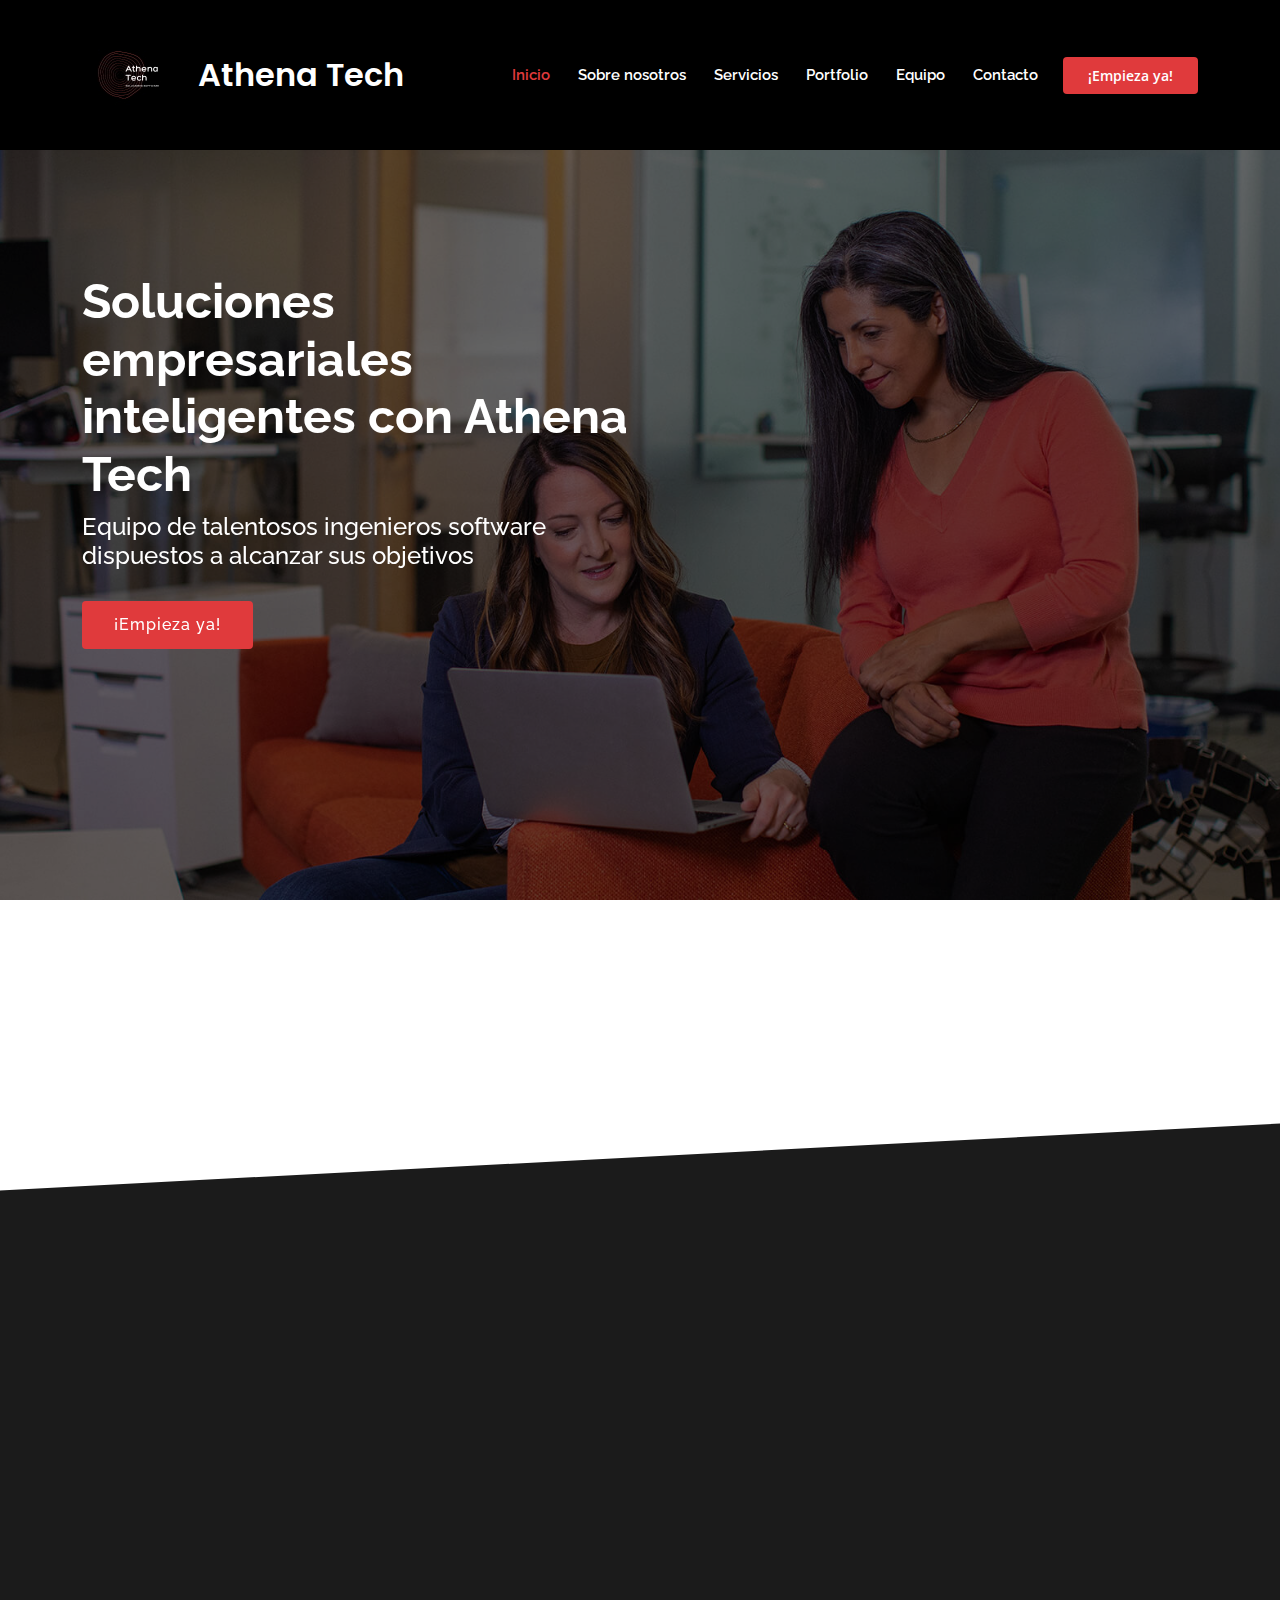
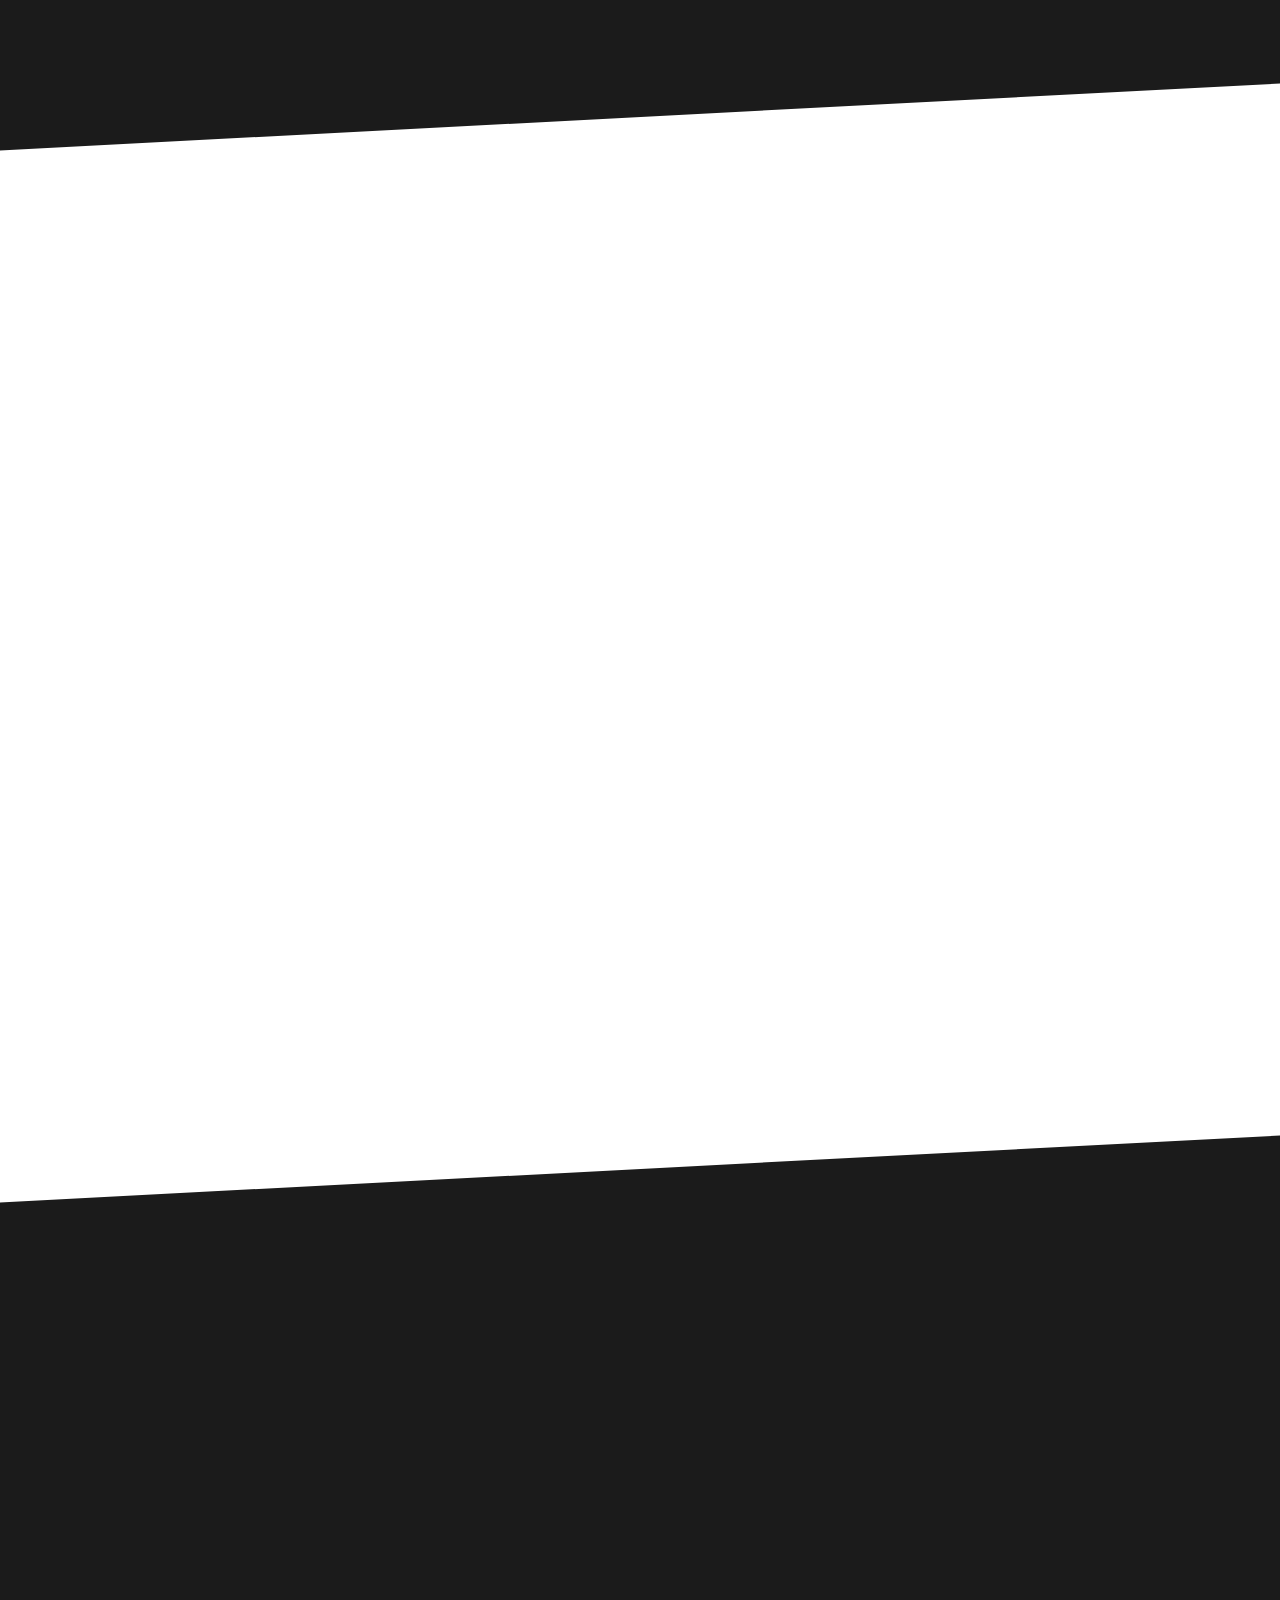
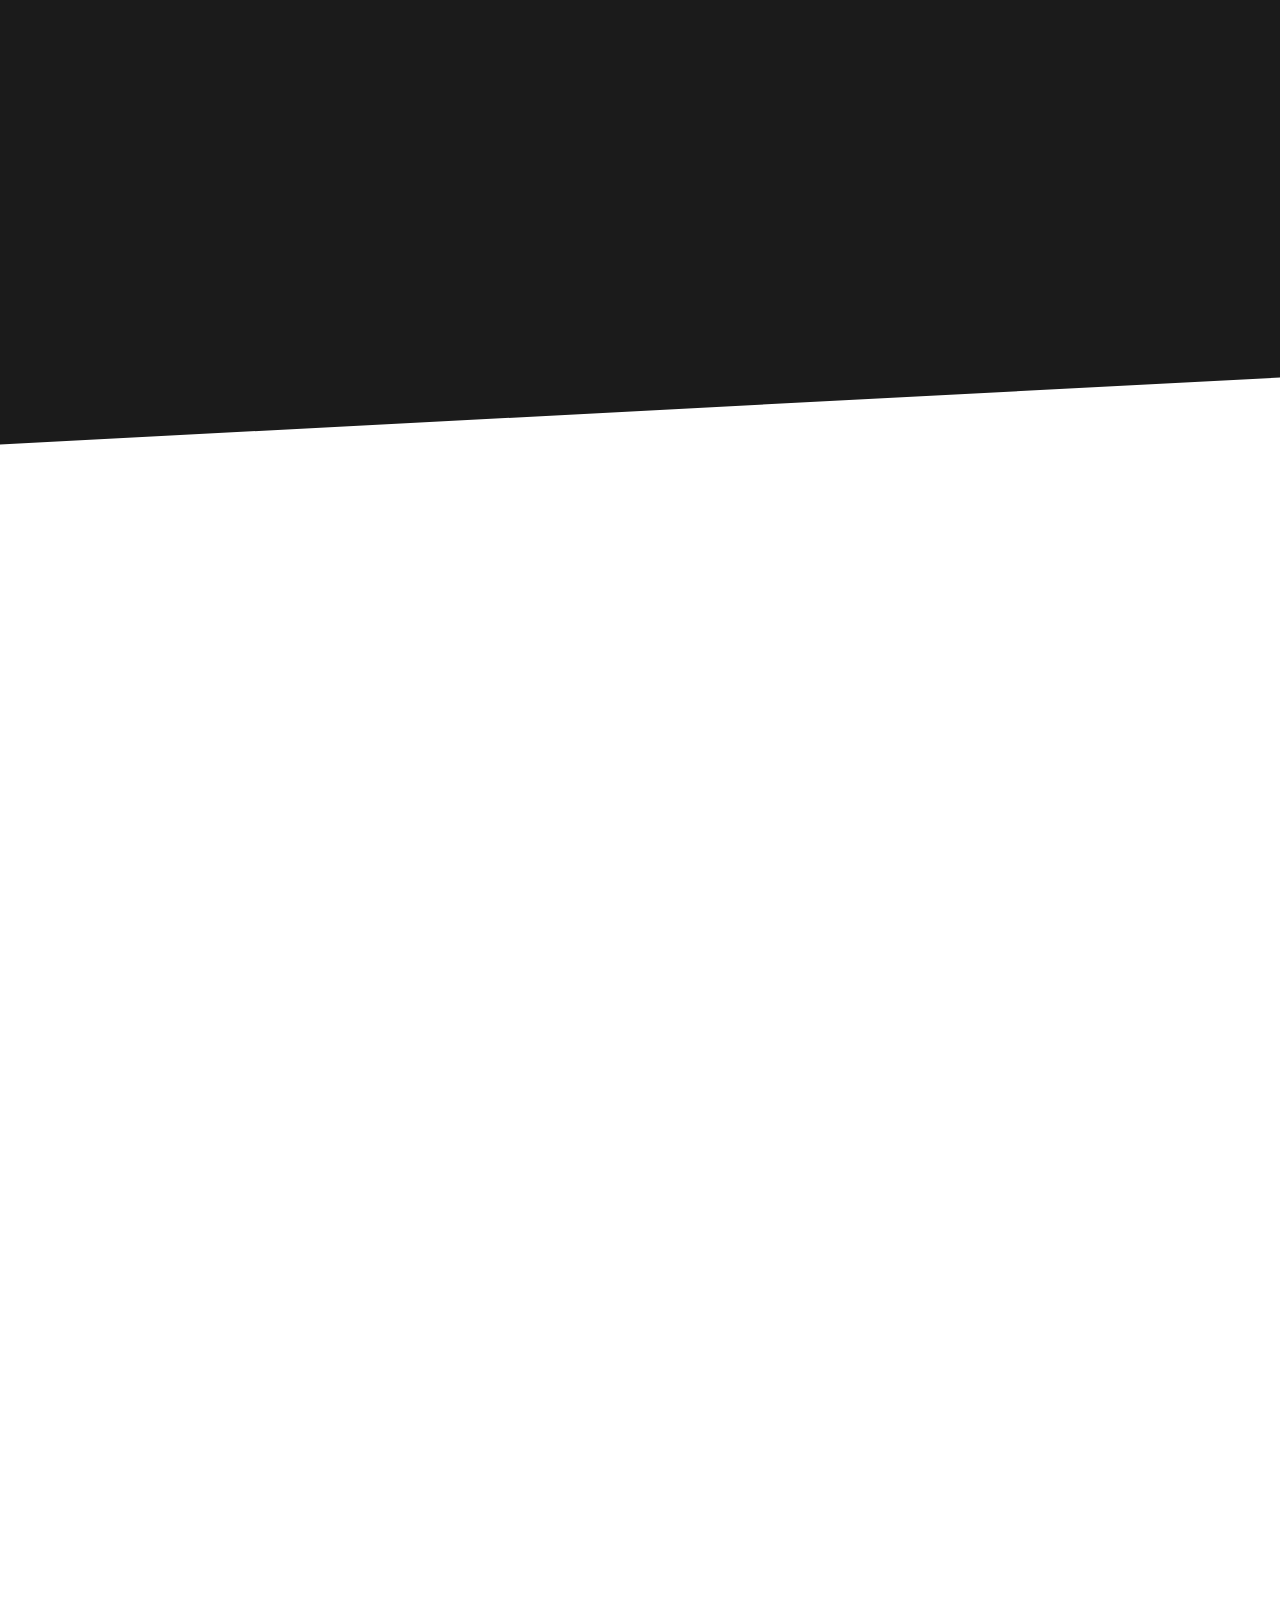
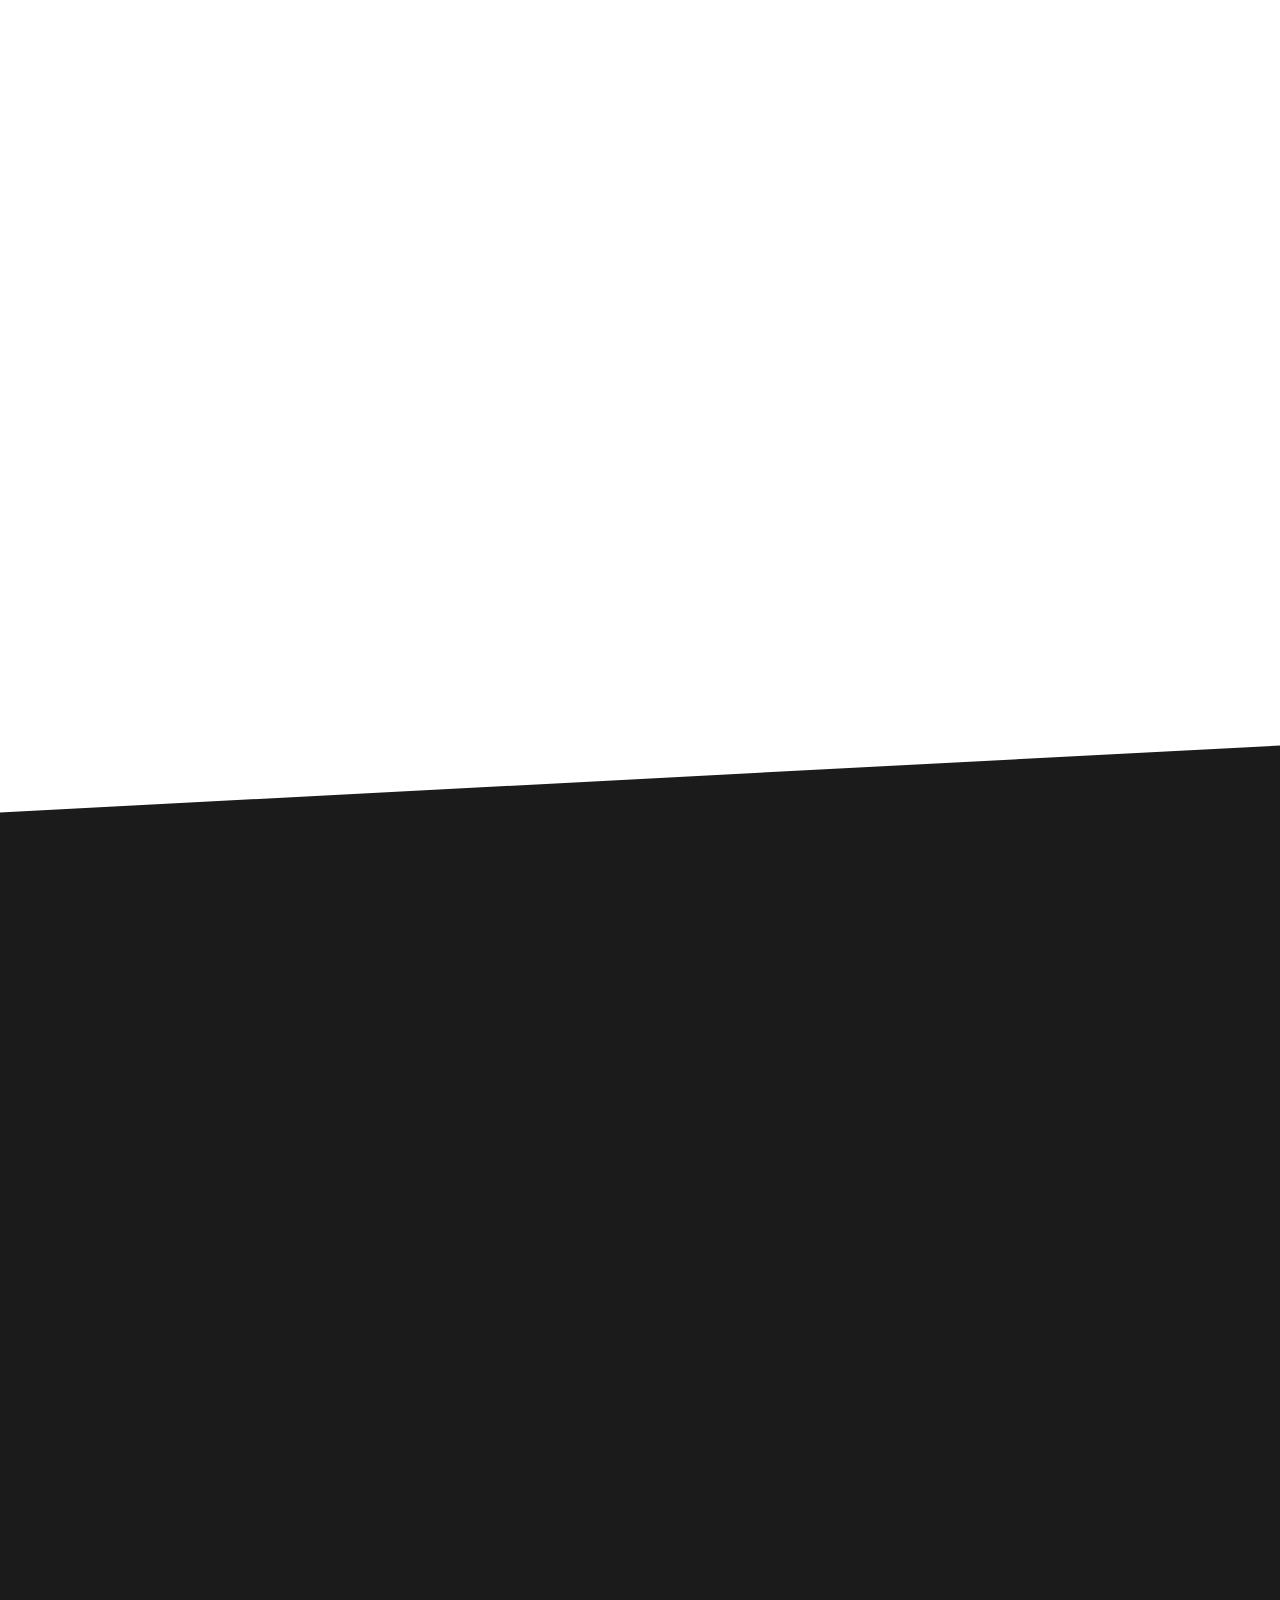
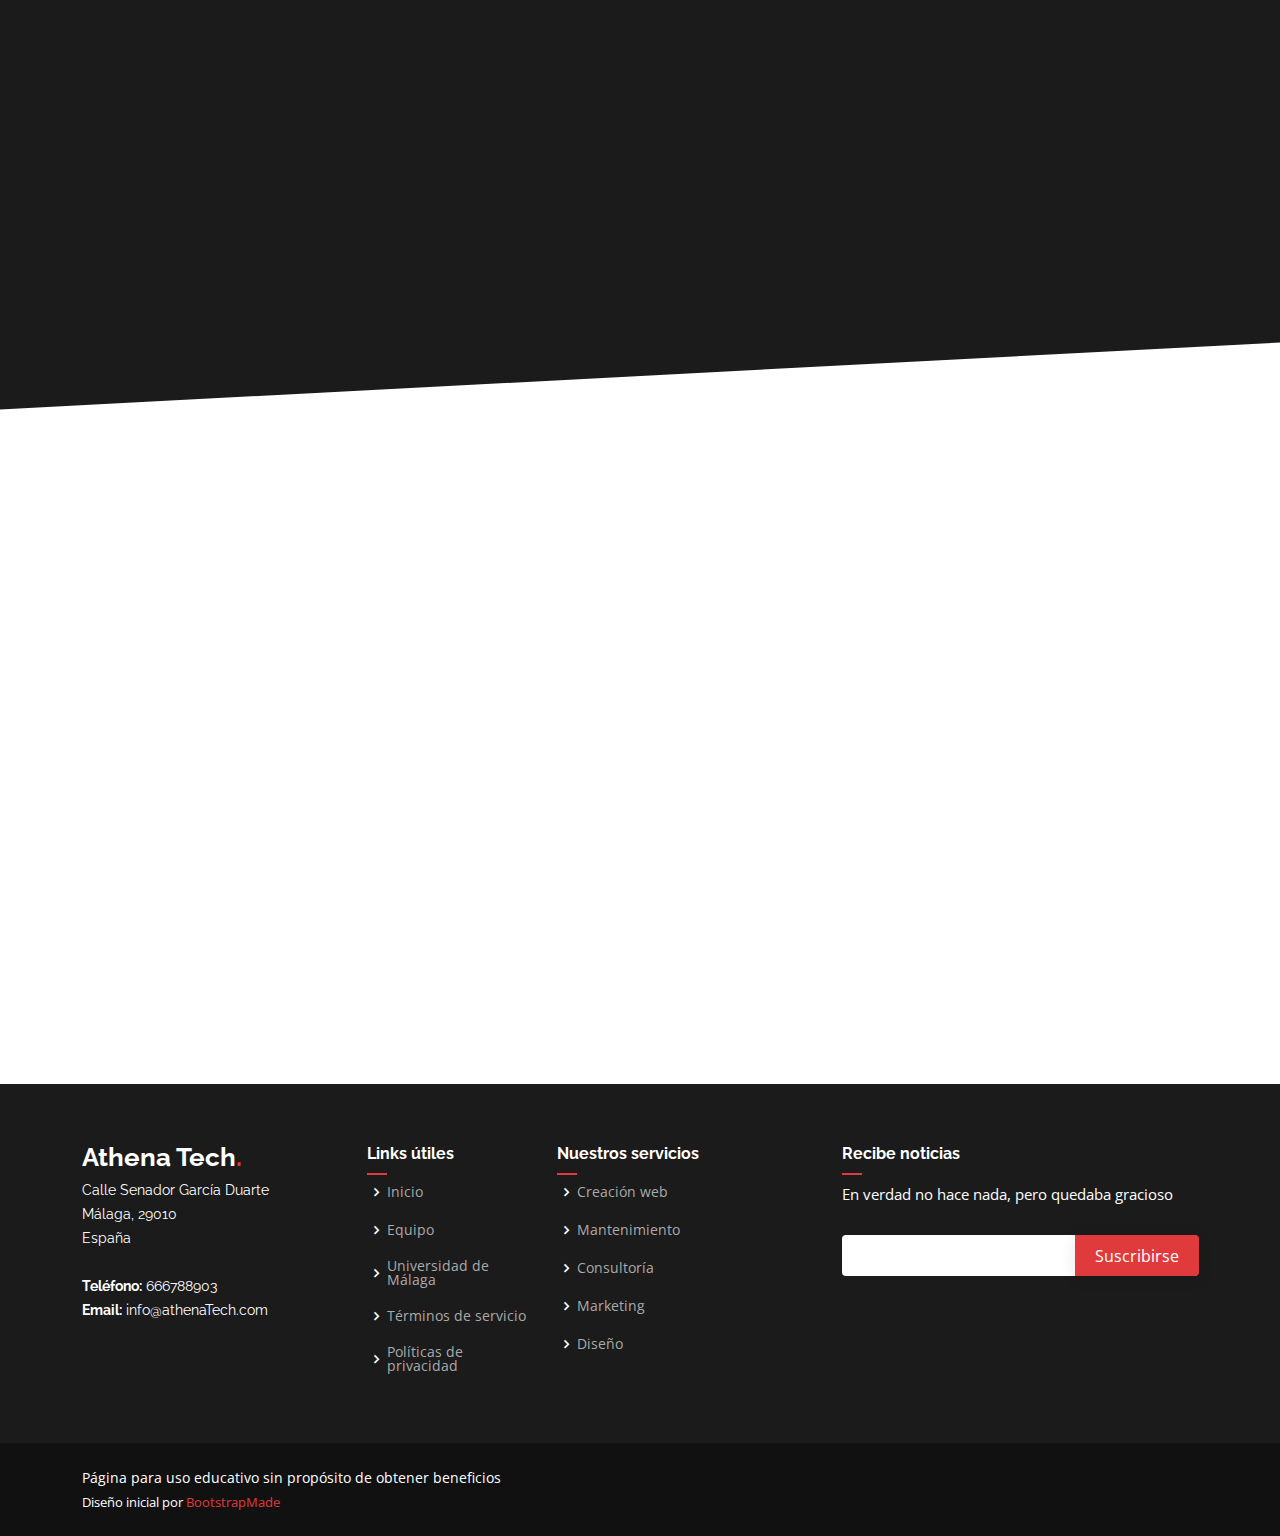
==== index.html @ 4bba0774 "Index final y página morillo" ====
<!DOCTYPE html>
<html lang="en">

<head>
  <meta charset="utf-8">
  <meta content="width=device-width, initial-scale=1.0" name="viewport">

  <title>Athena Tech - Inicio</title>
  <meta content="" name="description">
  <meta content="" name="keywords">

  <!-- Favicons -->
  <link href="assets/img/logo_athena.jpeg" rel="icon">
  <link href="assets/img/apple-touch-icon.png" rel="apple-touch-icon">

  <!-- Google Fonts -->
  <link href="https://fonts.googleapis.com/css?family=Open+Sans:300,300i,400,400i,600,600i,700,700i|Raleway:300,300i,400,400i,500,500i,600,600i,700,700i|Poppins:300,300i,400,400i,500,500i,600,600i,700,700i" rel="stylesheet">

  <!-- Vendor CSS Files -->
  <link href="assets/vendor/bootstrap/css/bootstrap.min.css" rel="stylesheet">
  <link href="assets/vendor/icofont/icofont.min.css" rel="stylesheet">
  <link href="assets/vendor/boxicons/css/boxicons.min.css" rel="stylesheet">
  <link href="assets/vendor/owl.carousel/assets/owl.carousel.min.css" rel="stylesheet">
  <link href="assets/vendor/remixicon/remixicon.css" rel="stylesheet">
  <link href="assets/vendor/venobox/venobox.css" rel="stylesheet">
  <link href="assets/vendor/aos/aos.css" rel="stylesheet">

  <!-- Template Main CSS File -->
  <link href="assets/css/style.css" rel="stylesheet">

  <!-- =======================================================
  * Template Name: Presento - v2.0.1
  * Template URL: https://bootstrapmade.com/presento-bootstrap-corporate-template/
  * Author: BootstrapMade.com
  * License: https://bootstrapmade.com/license/
  ======================================================== -->
</head>

<body>

  <!-- ======= Header ======= -->
  <header id="header" class="fixed-top">
    <div class="container d-flex align-items-center">
      <a class="navbar-brand" href="#">
      <img src="assets/img/logo_athena.jpeg"  class="rounded" alt="">
    </a>
        <h1 class="logo mr-auto text-light"><a href="index.html">Athena Tech<span></span></a></h1>

      <nav class="nav-menu d-none d-lg-block">
        <ul>
          <li class="active"><a href="#header">Inicio</a></li>
          <li><a href="#about">Sobre nosotros</a></li>
          <li><a href="#services">Servicios</a></li>
          <li><a href="#portfolio">Portfolio</a></li>
          <li><a href="#team">Equipo</a></li>
          <li><a href="#contact">Contacto</a></li>
        </ul>
      </nav><!-- .nav-menu -->

      <a href="#about" class="get-started-btn scrollto">¡Empieza ya!</a>
    </div>
  </header><!-- End Header -->

  <!-- ======= Hero Section ======= -->
  <section id="hero" class="d-flex align-items-center">

    <div class="container" data-aos="zoom-out" data-aos-delay="100">
      <div class="row">
        <div class="col-xl-6">
          <h1>Soluciones empresariales inteligentes con Athena Tech</h1>
          <h2>Equipo de talentosos ingenieros software dispuestos a alcanzar sus objetivos</h2>
          <a href="#about" class="btn-get-started scrollto">¡Empieza ya!</a>
        </div>
      </div>
    </div>

  </section><!-- End Hero -->

  <main id="main">

    <!-- ======= Clients Section ======= -->
    <section id="clients" class="clients">
      <div class="container" data-aos="zoom-in">
        <div class="owl-carousel clients-carousel">
          <img src="assets/img/clients/client-1.png" alt="">
          <img src="assets/img/clients/client-2.png" alt="">
          <img src="assets/img/clients/client-3.png" alt="">
          <img src="assets/img/clients/client-4.png" alt="">
          <img src="assets/img/clients/client-5.png" alt="">
          <img src="assets/img/clients/client-6.png" alt="">
          <img src="assets/img/clients/client-7.png" alt="">
          <img src="assets/img/clients/client-8.png" alt="">
        </div>
      </div>
    </section><!-- End Clients Section -->

    <!-- ======= About Section ======= -->
    <section id="about" class="about section-bg">
      <div class="container" data-aos="fade-up">

        <div class="row no-gutters">
          <div class="content col-xl-5 d-flex align-items-stretch">
            <div class="content">
              <h3>Años de experiencia</h3>
              <p>
                Somos una empresa de software fundada en el 2010, naciendo con el propósito de mostrar a las empresas una nueva forma de operar y de cómo el software puede cambiar por completo su negocio.
              </p>
              <a href="#" class="about-btn"><span>Sobre nosotros</span> <i class="bx bx-chevron-right"></i></a>
            </div>
          </div>
          <div class="col-xl-7 d-flex align-items-stretch">
            <div class="icon-boxes d-flex flex-column justify-content-center">
              <div class="row">
                <div class="col-md-6 icon-box" data-aos="fade-up" data-aos-delay="100">
                  <i class="bx bx-receipt"></i>
                  <h4>Mejor equipo</h4>
                  <p>Nuestros programadores, diseñadores y testers son  profesionales con años de experiencia y gran motivación para abordar cualquier desafio.</p>
                </div>
                <div class="col-md-6 icon-box" data-aos="fade-up" data-aos-delay="200">
                  <i class="bx bx-cube-alt"></i>
                  <h4>Especializados en empresas</h4>
                  <p>Desde el inicio, nuestro propósito siempre ha sido el desarrollo de software empresarial: Plataformas de incidencias, CRMs, intranets...</p>
                </div>
                <div class="col-md-6 icon-box" data-aos="fade-up" data-aos-delay="300">
                  <i class="bx bx-images"></i>
                  <h4>Calidad asegurada</h4>
                  <p>Nuestra metodología y forma de pensar nos obligan a poner una máxima exigencia en el producto final. Nuestro objetivo primordial es la satisfacción del cliente.</p>
                </div>
                <div class="col-md-6 icon-box" data-aos="fade-up" data-aos-delay="400">
                  <i class="bx bx-shield"></i>
                  <h4>Respaldado por empresas</h4>
                  <p>Decenas de clientes satisfechos avalan nuestra capacidad y habilidad de desarrollo software a lo largo de nuestra carrera.</p>
                </div>
              </div>
            </div><!-- End .content-->
          </div>
        </div>

      </div>
    </section><!-- End About Section -->

    <!-- ======= Counts Section ======= -->
    <section id="counts" class="counts">
      <div class="container" data-aos="fade-up">

        <div class="row">

          <div class="col-lg-3 col-md-6">
            <div class="count-box">
              <i class="icofont-simple-smile"></i>
              <span data-toggle="counter-up">70</span>
              <p>Clientes Satisfechos</p>
            </div>
          </div>

          <div class="col-lg-3 col-md-6 mt-5 mt-md-0">
            <div class="count-box">
              <i class="icofont-document-folder"></i>
              <span data-toggle="counter-up">200</span>
              <p>Proyectos finalizados</p>
            </div>
          </div>

          <div class="col-lg-3 col-md-6 mt-5 mt-lg-0">
            <div class="count-box">
              <i class="icofont-live-support"></i>
              <span data-toggle="counter-up">3000</span>
              <p>Horas de asistencia</p>
            </div>
          </div>

          <div class="col-lg-3 col-md-6 mt-5 mt-lg-0">
            <div class="count-box">
              <i class="icofont-users-alt-5"></i>
              <span data-toggle="counter-up">6</span>
              <p>Expertos a su disposición</p>
            </div>
          </div>

        </div>

      </div>
    </section><!-- End Counts Section -->

    <!-- ======= Tabs Section ======= -->
    <section id="tabs" class="tabs">
      <div class="container" data-aos="fade-up">

        <ul class="nav nav-tabs row d-flex">
          <li class="nav-item col-3">
            <a class="nav-link active show" data-toggle="tab" href="#tab-1">
              <i class="ri-gps-line"></i>
              <h4 class="d-none d-lg-block">Servicios y asistencia globales</h4>
            </a>
          </li>
          <li class="nav-item col-3">
            <a class="nav-link" data-toggle="tab" href="#tab-2">
              <i class="ri-body-scan-line"></i>
              <h4 class="d-none d-lg-block">Colaboración con el cliente</h4>
            </a>
          </li>
          <li class="nav-item col-3">
            <a class="nav-link" data-toggle="tab" href="#tab-3">
              <i class="ri-sun-line"></i>
              <h4 class="d-none d-lg-block">Medidores de eficacia</h4>
            </a>
          </li>
          <li class="nav-item col-3">
            <a class="nav-link" data-toggle="tab" href="#tab-4">
              <i class="ri-store-line"></i>
              <h4 class="d-none d-lg-block">Precios</h4>
            </a>
          </li>
        </ul>

        <div class="tab-content">
          <div class="tab-pane active show" id="tab-1">
            <div class="row">
              <div class="col-lg-6 order-2 order-lg-1 mt-3 mt-lg-0" data-aos="fade-up" data-aos-delay="100">
                <h3>No importa el lugar o el idioma</h3>
                <p class="font-italic">
                  Especialmente en estos tiempos díficiles, es de agradecer que se faciliten otros aspectos.
                </p>
                <ul>
                  <li><i class="ri-check-double-line"></i> Asistencia telemática 5 días a la semana, con horarios de mañana y tarde.</li>
                  <li><i class="ri-check-double-line"></i> Podemos operar en 7 idiomas diferentes. Don't be shy, ask us!</li>
                  <li><i class="ri-check-double-line"></i> Si prefiere las reuniones de una forma más tradicional ¡no se preocupe! A nosotros también nos encantan las reuniones cara a cara. Athena Tech puede acudir a su empresa en cualquier zona de la península ibérica.</li>
                </ul>
              </div>
              <div class="col-lg-6 order-1 order-lg-2 text-center" data-aos="fade-up" data-aos-delay="200">
                <img src="assets/img/tabs-1.jpg" alt="" class="img-fluid">
              </div>
            </div>
          </div>
          <div class="tab-pane" id="tab-2">
            <div class="row">
              <div class="col-lg-6 order-2 order-lg-1 mt-3 mt-lg-0">
                <h3>Porque un producto solo es un éxito si es útil</h3>
                <p>
                  Durante toda nuestra historia se han aplicado estándares y metodologías ágiles para el desarrollo de software. Estas decisiones dan como resultado:
                </p>
                <ul>
                  <li><i class="ri-check-double-line"></i> Alta colaboración con el cliente. Reuniones frecuentes para facilitar la comprobación del progreso del proyecto en todo momento.</li>
                  <li><i class="ri-check-double-line"></i> Reducción de riesgos. Siempre hay imprevistos y siempre vamos a intentar estar preparados ante ellos.</li>
                  <li><i class="ri-check-double-line"></i> Reespecificación de requisitos. Sabemos que el mercado es cambiante y estamos dispuestos a atender todas las nuevas sugerencias que puedan llegar a lo largo del desarrollo.</li>
                  <li><i class="ri-check-double-line"></i> Y ante todo, máxima calidad. Nuestros productos pasan por un riguroso proceso de calidad para que llegue a sus manos un software de altísima categoría.</li>
                </ul>
              </div>
              <div class="col-lg-6 order-1 order-lg-2 text-center">
                <img src="assets/img/tabs-2.jpg" alt="" class="img-fluid">
              </div>
            </div>
          </div>
          <div class="tab-pane" id="tab-3">
            <div class="row">
              <div class="col-lg-6 order-2 order-lg-1 mt-3 mt-lg-0">
                <h3>Nuestros éxitos nos avalan</h3>
                <p>
                  Tenemos en cuenta la importancia de los resultados reales a la hora de tomar decisiones. Por eso hemos recopilado medidas de satisfacción de todos nuestros proyectos.
                </p>
                <ul>
                  <li><i class="ri-check-double-line"></i> <span class="font-weight-bold">82%</span> de los empleados de la empresas cliente están más satisfechos con el nuevo software.</li>
                  <li><i class="ri-check-double-line"></i> Incidencias resueltas mensualmente incrementan de media un <span class="font-weight-bold">20%</span> con nuestras webs de gestión de incidencias.</li>
                  <li><i class="ri-check-double-line"></i> Retención de clientes aumentada un <span class="font-weight-bold">11%</span> con nuestras herramientas de análisis y CRMs.</li>
                </ul>
              </div>
              <div class="col-lg-6 order-1 order-lg-2 text-center">
                <img src="assets/img/tabs-3.jpg" alt="" class="img-fluid">
              </div>
            </div>
          </div>
          <div class="tab-pane" id="tab-4">
            <div class="row">
              <div class="col-lg-6 order-2 order-lg-1 mt-3 mt-lg-0">
                <h3>Software a un precio justo</h3>
                <p>
                  En Athena Tech pensamos que la creación de un producto software es un proceso de ingeniería, costoso y que requiere de profesionalidad. Es por eso que en nuestra empresa apostamos por la mayor calidad, la aplicación de estándares y metodologías y contamos con una plantilla excepcional.</p><p> Es por ello también que ofrecemos un precio justo. ¡Pero no se asuste! Estamos abiertos a negociación y a distintos planes de pago para que sea posible llevar su sueño realidad.
                </p>
              </div>
              <div class="col-lg-6 order-1 order-lg-2 text-center">
                <img src="assets/img/tabs-4.jpg" alt="" class="img-fluid">
              </div>
            </div>
          </div>
        </div>

      </div>
    </section><!-- End Tabs Section -->

    <!-- ======= Services Section ======= -->
    <section id="services" class="services section-bg ">
      <div class="container" data-aos="fade-up">

        <div class="section-title">
          <h2>Servicios</h2>
          <p>Estas son las principales modalidades de webs en la que somos expertos y puede añadir a su negocio desde hoy.</p>
        </div>

        <div class="row">
          <div class="col-md-6">
            <div class="icon-box" data-aos="fade-up" data-aos-delay="100">
              <i class="icofont-computer"></i>
              <h4><a href="#">Gestor de incidencias</a></h4>
              <p>Usted podrá proveer a su departamento de TI un sistema puntero de gestión de incidencias, junto con herramientas de monitorización y personalización</p>
            </div>
          </div>
          <div class="col-md-6 mt-4 mt-md-0">
            <div class="icon-box" data-aos="fade-up" data-aos-delay="200">
              <i class="icofont-chart-bar-graph"></i>
              <h4><a href="#">Sistema de CRM</a></h4>
              <p>Mejore la relación con sus clientes con la aplicación de las técnicas más avanzadas de CRM, todo en una única web.</p>
            </div>
          </div>
          <div class="col-md-6 mt-4 mt-md-0">
            <div class="icon-box" data-aos="fade-up" data-aos-delay="300">
              <i class="icofont-image"></i>
              <h4><a href="#">Web empresarial</a></h4>
              <p>Ponga un escaparate al mundo de mano de nuestros mejores diseñadores web.</p>
            </div>
          </div>
          <div class="col-md-6 mt-4 mt-md-0">
            <div class="icon-box" data-aos="fade-up" data-aos-delay="400">
              <i class="icofont-settings"></i>
              <h4><a href="#">Intranet</a></h4>
              <p>Tenga el control de todo lo que ocurra en su organización con una intranet completamente personalizada para sus necesidades.</p>
            </div>
          </div>
          <div class="col-md-12 mt-4 mt-md-0">
            <div class="icon-box" data-aos="fade-up" data-aos-delay="500">
              <i class="icofont-earth"></i>
              <h4><a href="#">Alojamiento y mantenimiento</a></h4>
              <p>Si ya ha contratado nuestros servicios y quedó satisfecho, tenemos disponibles servicios de mantenimiento para alargar la vida útil del software todo lo posible.</p>
            </div>
          </div>
        </div>

      </div>
    </section><!-- End Services Section -->

    <!-- ======= Portfolio Section ======= -->
    <section id="portfolio" class="portfolio">
      <div class="container" data-aos="fade-up">

        <div class="section-title">
          <h2>Portfolio</h2>
          <p>Aqui se muestran algunos ejemplos de aplicaciones exitosas que hemos realizado en el pasado.</p>
        </div>

        <div class="row" data-aos="fade-up" data-aos-delay="100">
          <div class="col-lg-12 d-flex justify-content-center">
            <ul id="portfolio-flters">
              <li data-filter="*" class="filter-active">All</li>
              <li data-filter=".filter-app">App</li>
              <li data-filter=".filter-card">Card</li>
              <li data-filter=".filter-web">Web</li>
            </ul>
          </div>
        </div>

        <div class="row portfolio-container" data-aos="fade-up" data-aos-delay="200">

          <div class="col-lg-4 col-md-6 portfolio-item filter-app">
            <div class="portfolio-wrap">
              <img src="assets/img/portfolio/portfolio-1.jpg" class="img-fluid" alt="">
              <div class="portfolio-info">
                <h4>App 1</h4>
                <p>App</p>
                <div class="portfolio-links">
                  <a href="assets/img/portfolio/portfolio-1.jpg" data-gall="portfolioGallery" class="venobox" title="App 1"><i class="bx bx-plus"></i></a>

                </div>
              </div>
            </div>
          </div>

          <div class="col-lg-4 col-md-6 portfolio-item filter-web">
            <div class="portfolio-wrap">
              <img src="assets/img/portfolio/portfolio-2.jpg" class="img-fluid" alt="">
              <div class="portfolio-info">
                <h4>Web 3</h4>
                <p>Web</p>
                <div class="portfolio-links">
                  <a href="assets/img/portfolio/portfolio-2.jpg" data-gall="portfolioGallery" class="venobox" title="Web 3"><i class="bx bx-plus"></i></a>

                </div>
              </div>
            </div>
          </div>

          <div class="col-lg-4 col-md-6 portfolio-item filter-app">
            <div class="portfolio-wrap">
              <img src="assets/img/portfolio/portfolio-3.jpg" class="img-fluid" alt="">
              <div class="portfolio-info">
                <h4>App 2</h4>
                <p>App</p>
                <div class="portfolio-links">
                  <a href="assets/img/portfolio/portfolio-3.jpg" data-gall="portfolioGallery" class="venobox" title="App 2"><i class="bx bx-plus"></i></a>

                </div>
              </div>
            </div>
          </div>

          <div class="col-lg-4 col-md-6 portfolio-item filter-card">
            <div class="portfolio-wrap">
              <img src="assets/img/portfolio/portfolio-4.jpg" class="img-fluid" alt="">
              <div class="portfolio-info">
                <h4>Card 2</h4>
                <p>Card</p>
                <div class="portfolio-links">
                  <a href="assets/img/portfolio/portfolio-4.jpg" data-gall="portfolioGallery" class="venobox" title="Card 2"><i class="bx bx-plus"></i></a>

                </div>
              </div>
            </div>
          </div>

          <div class="col-lg-4 col-md-6 portfolio-item filter-web">
            <div class="portfolio-wrap">
              <img src="assets/img/portfolio/portfolio-5.jpg" class="img-fluid" alt="">
              <div class="portfolio-info">
                <h4>Web 2</h4>
                <p>Web</p>
                <div class="portfolio-links">
                  <a href="assets/img/portfolio/portfolio-5.jpg" data-gall="portfolioGallery" class="venobox" title="Web 2"><i class="bx bx-plus"></i></a>

                </div>
              </div>
            </div>
          </div>

          <div class="col-lg-4 col-md-6 portfolio-item filter-app">
            <div class="portfolio-wrap">
              <img src="assets/img/portfolio/portfolio-6.jpg" class="img-fluid" alt="">
              <div class="portfolio-info">
                <h4>App 3</h4>
                <p>App</p>
                <div class="portfolio-links">
                  <a href="assets/img/portfolio/portfolio-6.jpg" data-gall="portfolioGallery" class="venobox" title="App 3"><i class="bx bx-plus"></i></a>

                </div>
              </div>
            </div>
          </div>

          <div class="col-lg-4 col-md-6 portfolio-item filter-card">
            <div class="portfolio-wrap">
              <img src="assets/img/portfolio/portfolio-7.jpg" class="img-fluid" alt="">
              <div class="portfolio-info">
                <h4>Card 1</h4>
                <p>Card</p>
                <div class="portfolio-links">
                  <a href="assets/img/portfolio/portfolio-7.jpg" data-gall="portfolioGallery" class="venobox" title="Card 1"><i class="bx bx-plus"></i></a>

                </div>
              </div>
            </div>
          </div>

          <div class="col-lg-4 col-md-6 portfolio-item filter-card">
            <div class="portfolio-wrap">
              <img src="assets/img/portfolio/portfolio-8.jpg" class="img-fluid" alt="">
              <div class="portfolio-info">
                <h4>Card 3</h4>
                <p>Card</p>
                <div class="portfolio-links">
                  <a href="assets/img/portfolio/portfolio-8.jpg" data-gall="portfolioGallery" class="venobox" title="Card 3"><i class="bx bx-plus"></i></a>
                </div>
              </div>
            </div>
          </div>

          <div class="col-lg-4 col-md-6 portfolio-item filter-web">
            <div class="portfolio-wrap">
              <img src="assets/img/portfolio/portfolio-9.jpg" class="img-fluid" alt="">
              <div class="portfolio-info">
                <h4>Web 3</h4>
                <p>Web</p>
                <div class="portfolio-links">
                  <a href="assets/img/portfolio/portfolio-9.jpg" data-gall="portfolioGallery" class="venobox" title="Web 3"><i class="bx bx-plus"></i></a>
                  <!--<a href="portfolio-details.html" title="More Details"><i class="bx bx-link"></i></a>-->
                </div>
              </div>
            </div>
          </div>

        </div>

      </div>
    </section><!-- End Portfolio Section -->

    <!-- ======= Testimonials Section ======= -->
    <section id="testimonials" class="testimonials">
      <div class="container" data-aos="fade-up">
        <div class="section-title">
          <h2>Declaraciones</h2>
          <p>A continuación se muestran las reacciones de diferentes clientes satisfechos con nuestras soluciones.</p>
        </div>

        <div class="owl-carousel testimonials-carousel">

          <div class="testimonial-wrap">
            <div class="testimonial-item">
              <img src="assets/img/testimonials/testimonials-1.jpg" class="testimonial-img" alt="">
              <h3>Saul Goodman</h3>
              <h4>Ceo &amp; Founder</h4>
              <p>
                <i class="bx bxs-quote-alt-left quote-icon-left"></i>
                Decidimos contactar con Athena para que resolviera nuestro problema con el gestor de incidencias. Desde ese momento se aumentó la eficiencia sustancialmente, ¡estamos encantados!
                <i class="bx bxs-quote-alt-right quote-icon-right"></i>
              </p>
            </div>
          </div>

          <div class="testimonial-wrap">
            <div class="testimonial-item">
              <img src="assets/img/testimonials/testimonials-2.jpg" class="testimonial-img" alt="">
              <h3>Sara Wilsson</h3>
              <h4>Designer</h4>
              <p>
                <i class="bx bxs-quote-alt-left quote-icon-left"></i>
                 Necesitabamos una web empresarial que mostrara nuestros productos y Athena hizo todo lo que imaginábamos. Un producto genial y un trato excelente.
                <i class="bx bxs-quote-alt-right quote-icon-right"></i>
              </p>
            </div>
          </div>

          <div class="testimonial-wrap">
            <div class="testimonial-item">
              <img src="assets/img/testimonials/testimonials-3.jpg" class="testimonial-img" alt="">
              <h3>Jena Karlis</h3>
              <h4>Store Owner</h4>
              <p>
                <i class="bx bxs-quote-alt-left quote-icon-left"></i>
                Nuestra empresa es otro caso de éxito que se suma al portfolio de esta empresa. Su adaptabilidad a los cambios hizo que todo el proyecto fuera un éxito, no podemos estar más agradecidos.
                <i class="bx bxs-quote-alt-right quote-icon-right"></i>
              </p>
            </div>
          </div>

          <div class="testimonial-wrap">
            <div class="testimonial-item">
              <img src="assets/img/testimonials/testimonials-4.jpg" class="testimonial-img" alt="">
              <h3>Matt Brandon</h3>
              <h4>Freelancer</h4>
              <p>
                <i class="bx bxs-quote-alt-left quote-icon-left"></i>
                Nuestra compañía en creación necesitaba de una red interna y no contábamos con los recursos para hacerlo nosotros por lo que contactamos con Athena. Por un precio más que razonable pudimos empezar nuestro proyecto y actualmente está siendo un éxito.
                <i class="bx bxs-quote-alt-right quote-icon-right"></i>
              </p>
            </div>
          </div>

          <div class="testimonial-wrap">
            <div class="testimonial-item">
              <img src="assets/img/testimonials/testimonials-5.jpg" class="testimonial-img" alt="">
              <h3>Morillo</h3>
              <h4>Estudiante cansado</h4>
              <p>
                <i class="bx bxs-quote-alt-left quote-icon-left"></i>
                Dios mio no se que más poner a quien se le ocurre copiar una página web gigante me estoy agobiando :( . Además seguro que el profesor ni siquiera lo mira.
                <i class="bx bxs-quote-alt-right quote-icon-right"></i>
              </p>
            </div>
          </div>

        </div>

      </div>
    </section><!-- End Testimonials Section -->



    <!-- ======= Team Section ======= -->
    <section id="team" class="team section-bg">
      <div class="container" data-aos="fade-up">

        <div class="section-title">
          <h2>Equipo</h2>
          <p>¡Conoce a los desarrolladores que van a ayudarte con tu proyecto!</p>
        </div>

        <div class="row">

          <div class="col-lg-4 col-md-6 d-flex align-items-stretch">
            <div class="member" data-aos="fade-up" data-aos-delay="100">
              <div class="member-img">
                <img src="assets/img/team/raquel_2.png" class="img-fluid" alt="">
                <div class="social">
                  <a href=""><i class="icofont-page"></i></a>
                </div>
              </div>
              <div class="member-info">
                <h4>Raquel Portales</h4>
                <span>Project Manager</span>
              </div>
            </div>
          </div>

          <div class="col-lg-4 col-md-6 d-flex align-items-stretch">
            <div class="member" data-aos="fade-up" data-aos-delay="200">
              <div class="member-img">
                <img src="assets/img/team/pepe.png" class="img-fluid" alt="">
                <div class="social">
                  <a href=""><i class="icofont-page"></i></a>
                </div>
              </div>
              <div class="member-info">
                <h4>Pepe González</h4>
                <span>DevOps</span>
              </div>
            </div>
          </div>

          <div class="col-lg-4 col-md-6 d-flex align-items-stretch">
            <div class="member" data-aos="fade-up" data-aos-delay="300">
              <div class="member-img">
                <img src="assets/img/team/isma.png" class="img-fluid" alt="">
                <div class="social">
                  <a href=""><i class="icofont-page"></i></a>
                </div>
              </div>
              <div class="member-info">
                <h4>Ismael Gómez</h4>
                <span>Analyst</span>
              </div>
            </div>
          </div>

          <div class="col-lg-4 col-md-6 d-flex align-items-stretch">
            <div class="member" data-aos="fade-up" data-aos-delay="400">
              <div class="member-img">
                <img src="assets/img/team/johanna.png" class="img-fluid" alt="">
                <div class="social">
                  <a href=""><i class="icofont-page"></i></a>
                </div>
              </div>
              <div class="member-info">
                <h4>Johanna García</h4>
                <span>QA</span>
              </div>
            </div>
          </div>

          <div class="col-lg-4 col-md-6 d-flex align-items-stretch">
            <div class="member" data-aos="fade-up" data-aos-delay="100">
              <div class="member-img">
                <img src="assets/img/team/stela.png" class="img-fluid" alt="">
                <div class="social">
                  <a href=""><i class="icofont-page"></i></a>
                </div>
              </div>
              <div class="member-info">
                <h4>Stela Ávila</h4>
                <span>Designer</span>
              </div>
            </div>
          </div>

          <div class="col-lg-4 col-md-6 d-flex align-items-stretch">
            <div class="member" data-aos="fade-up" data-aos-delay="100">
              <div class="member-img">
                <img src="assets/img/team/mo.png" class="img-fluid" alt="">
                <div class="social">
                  <a href="equipo_morillo.html"><i class="icofont-page"></i></a>
                </div>
              </div>
              <div class="member-info">
                <h4>Francisco Morillo</h4>
                <span>Technical leader</span>
              </div>
            </div>
          </div>

        </div>

      </div>
    </section><!-- End Team Section -->

    <!-- ======= Contact Section ======= -->
    <section id="contact" class="contact">
      <div class="container" data-aos="fade-up">

        <div class="section-title">
          <h2>Contacto</h2>
          <p>Si quiere contactarnos ya y empezar a trabajar en su proyecto, utilize uno de los métodos a continuación</p>
        </div>

        <div class="row" data-aos="fade-up" data-aos-delay="100">

          <div class="col-lg-6">

            <div class="row">
              <div class="col-md-12">
                <div class="info-box">
                  <i class="bx bx-map"></i>
                  <h3>Nuestra dirección</h3>
                  <p>Calle Senador García Duarte, Málaga, 29010</p>
                </div>
              </div>
              <div class="col-md-6">
                <div class="info-box mt-4">
                  <i class="bx bx-envelope"></i>
                  <h3>Correo electrónico</h3>
                  <p>info@athenaTech.com</p>
                </div>
              </div>
              <div class="col-md-6">
                <div class="info-box mt-4">
                  <i class="bx bx-phone-call"></i>
                  <h3>Teléfono</h3>
                  <p>(+34) 666788903</p>
                </div>
              </div>
            </div>

          </div>

          <div class="col-lg-6">
            <form action="forms/contact.php" method="post" role="form" class="php-email-form">
              <div class="row">
                <div class="col form-group">
                  <input type="text" name="name" class="form-control" id="name" placeholder="Su nombre" data-rule="minlen:4" data-msg="Please enter at least 4 chars" />
                  <div class="validate"></div>
                </div>
                <div class="col form-group">
                  <input type="email" class="form-control" name="email" id="email" placeholder="Su email" data-rule="email" data-msg="Please enter a valid email" />
                  <div class="validate"></div>
                </div>
              </div>
              <div class="form-group">
                <input type="text" class="form-control" name="subject" id="subject" placeholder="Asunto" data-rule="minlen:4" data-msg="Please enter at least 8 chars of subject" />
                <div class="validate"></div>
              </div>
              <div class="form-group">
                <textarea class="form-control" name="message" rows="5" data-rule="required" data-msg="Please write something for us" placeholder="Mensaje"></textarea>
                <div class="validate"></div>
              </div>
              <div class="mb-3">
                <div class="loading">Loading</div>
                <div class="error-message"></div>
                <div class="sent-message">Your message has been sent. Thank you!</div>
              </div>
              <div class="text-center"><button type="submit">Enviar mensaje</button></div>
            </form>
          </div>

        </div>

      </div>
    </section><!-- End Contact Section -->

  </main><!-- End #main -->

  <!-- ======= Footer ======= -->
  <footer id="footer">

    <div class="footer-top">
      <div class="container">
        <div class="row">

          <div class="col-lg-3 col-md-6 footer-contact">
            <h3>Athena Tech<span>.</span></h3>
            <p>
              Calle Senador García Duarte <br>
              Málaga, 29010<br>
              España <br><br>
              <strong>Teléfono:</strong> 666788903<br>
              <strong>Email:</strong> info@athenaTech.com<br>
            </p>
          </div>

          <div class="col-lg-2 col-md-6 footer-links">
            <h4>Links útiles</h4>
            <ul>
              <li><i class="bx bx-chevron-right"></i> <a href="#">Inicio</a></li>
              <li><i class="bx bx-chevron-right"></i> <a href="#team">Equipo</a></li>
              <li><i class="bx bx-chevron-right"></i> <a href="https://www.uma.es">Universidad de Málaga</a></li>
              <li><i class="bx bx-chevron-right"></i> <a href="#">Términos de servicio</a></li>
              <li><i class="bx bx-chevron-right"></i> <a href="#">Políticas de privacidad</a></li>
            </ul>
          </div>

          <div class="col-lg-3 col-md-6 footer-links">
            <h4>Nuestros servicios</h4>
            <ul>
              <li><i class="bx bx-chevron-right"></i> <a href="#">Creación web</a></li>
              <li><i class="bx bx-chevron-right"></i> <a href="#">Mantenimiento</a></li>
              <li><i class="bx bx-chevron-right"></i> <a href="#">Consultoría</a></li>
              <li><i class="bx bx-chevron-right"></i> <a href="#">Marketing</a></li>
              <li><i class="bx bx-chevron-right"></i> <a href="#">Diseño</a></li>
            </ul>
          </div>

          <div class="col-lg-4 col-md-6 footer-newsletter">
            <h4>Recibe noticias</h4>
            <p>En verdad no hace nada, pero quedaba gracioso</p>
            <form action="" method="post">
              <input type="email" name="email"><input type="submit" value="Suscribirse">
            </form>
          </div>

        </div>
      </div>
    </div>

    <div class="container d-md-flex py-4">

      <div class="mr-md-auto text-center text-md-left">
        <div class="copyright">
          Página para uso educativo sin propósito de obtener beneficios
        </div>
        <div class="credits">
          <!-- All the links in the footer should remain intact. -->
          <!-- You can delete the links only if you purchased the pro version. -->
          <!-- Licensing information: https://bootstrapmade.com/license/ -->
          <!-- Purchase the pro version with working PHP/AJAX contact form: https://bootstrapmade.com/presento-bootstrap-corporate-template/ -->
          Diseño inicial por <a href="https://bootstrapmade.com/">BootstrapMade</a>
        </div>
      </div>

    </div>
  </footer><!-- End Footer -->

  <a href="#" class="back-to-top"><i class="icofont-simple-up"></i></a>

  <!-- Vendor JS Files -->
  <script src="assets/vendor/jquery/jquery.min.js"></script>
  <script src="assets/vendor/bootstrap/js/bootstrap.bundle.min.js"></script>
  <script src="assets/vendor/jquery.easing/jquery.easing.min.js"></script>
  <script src="assets/vendor/php-email-form/validate.js"></script>
  <script src="assets/vendor/owl.carousel/owl.carousel.min.js"></script>
  <script src="assets/vendor/waypoints/jquery.waypoints.min.js"></script>
  <script src="assets/vendor/counterup/counterup.min.js"></script>
  <script src="assets/vendor/isotope-layout/isotope.pkgd.min.js"></script>
  <script src="assets/vendor/venobox/venobox.min.js"></script>
  <script src="assets/vendor/aos/aos.js"></script>

  <!-- Template Main JS File -->
  <script src="assets/js/main.js"></script>

</body>

</html>
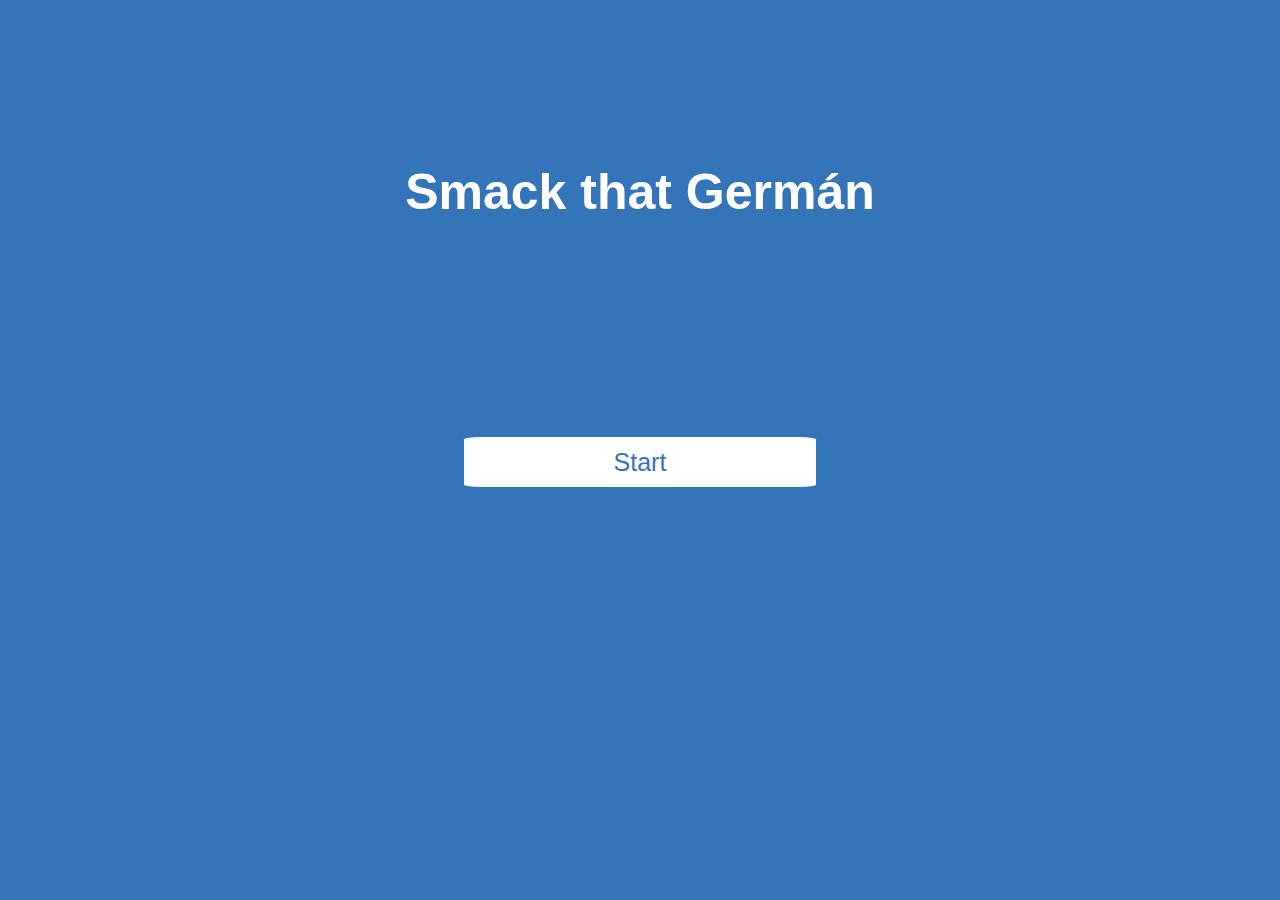
==== commit c3b5bf2d: "Mata germanes" ====
--- a/index.html
+++ b/index.html
@@ -1,844 +1,33 @@
-<!DOCTYPE html>
-<html lang="en">
-
-<head>
-  <meta charset="utf-8">
-  <meta content="width=device-width, initial-scale=1.0" name="viewport">
-
-  <title>Athena Tech - Inicio</title>
-  <meta content="" name="description">
-  <meta content="" name="keywords">
-
-  <!-- Favicons -->
-  <link href="assets/img/logo_athena.jpeg" rel="icon">
-  <link href="assets/img/apple-touch-icon.png" rel="apple-touch-icon">
-
-  <!-- Google Fonts -->
-  <link href="https://fonts.googleapis.com/css?family=Open+Sans:300,300i,400,400i,600,600i,700,700i|Raleway:300,300i,400,400i,500,500i,600,600i,700,700i|Poppins:300,300i,400,400i,500,500i,600,600i,700,700i" rel="stylesheet">
-
-  <!-- Vendor CSS Files -->
-  <link href="assets/vendor/bootstrap/css/bootstrap.min.css" rel="stylesheet">
-  <link href="assets/vendor/icofont/icofont.min.css" rel="stylesheet">
-  <link href="assets/vendor/boxicons/css/boxicons.min.css" rel="stylesheet">
-  <link href="assets/vendor/owl.carousel/assets/owl.carousel.min.css" rel="stylesheet">
-  <link href="assets/vendor/remixicon/remixicon.css" rel="stylesheet">
-  <link href="assets/vendor/venobox/venobox.css" rel="stylesheet">
-  <link href="assets/vendor/aos/aos.css" rel="stylesheet">
-
-  <!-- Template Main CSS File -->
-  <link href="assets/css/style.css" rel="stylesheet">
-
-  <!-- =======================================================
-  * Template Name: Presento - v2.0.1
-  * Template URL: https://bootstrapmade.com/presento-bootstrap-corporate-template/
-  * Author: BootstrapMade.com
-  * License: https://bootstrapmade.com/license/
-  ======================================================== -->
-</head>
-
-<body>
-
-  <!-- ======= Header ======= -->
-  <header id="header" class="fixed-top">
-    <div class="container d-flex align-items-center">
-      <a class="navbar-brand" href="#">
-      <img src="assets/img/logo_athena.jpeg"  class="rounded" alt="">
-    </a>
-        <h1 class="logo mr-auto text-light"><a href="index.html">Athena Tech<span></span></a></h1>
-
-      <nav class="nav-menu d-none d-lg-block">
-        <ul>
-          <li class="active"><a href="#header">Inicio</a></li>
-          <li><a href="#about">Sobre nosotros</a></li>
-          <li><a href="#services">Servicios</a></li>
-          <li><a href="#portfolio">Portfolio</a></li>
-          <li><a href="#team">Equipo</a></li>
-          <li><a href="#contact">Contacto</a></li>
-        </ul>
-      </nav><!-- .nav-menu -->
-
-      <a href="#about" class="get-started-btn scrollto">¡Empieza ya!</a>
-    </div>
-  </header><!-- End Header -->
-
-  <!-- ======= Hero Section ======= -->
-  <section id="hero" class="d-flex align-items-center">
-
-    <div class="container" data-aos="zoom-out" data-aos-delay="100">
-      <div class="row">
-        <div class="col-xl-6">
-          <h1>Soluciones empresariales inteligentes con Athena Tech</h1>
-          <h2>Equipo de talentosos ingenieros software dispuestos a alcanzar sus objetivos</h2>
-          <a href="#about" class="btn-get-started scrollto">¡Empieza ya!</a>
-        </div>
-      </div>
-    </div>
-
-  </section><!-- End Hero -->
-
-  <main id="main">
-
-    <!-- ======= Clients Section ======= -->
-    <section id="clients" class="clients">
-      <div class="container" data-aos="zoom-in">
-        <div class="owl-carousel clients-carousel">
-          <img src="assets/img/clients/client-1.png" alt="">
-          <img src="assets/img/clients/client-2.png" alt="">
-          <img src="assets/img/clients/client-3.png" alt="">
-          <img src="assets/img/clients/client-4.png" alt="">
-          <img src="assets/img/clients/client-5.png" alt="">
-          <img src="assets/img/clients/client-6.png" alt="">
-          <img src="assets/img/clients/client-7.png" alt="">
-          <img src="assets/img/clients/client-8.png" alt="">
-        </div>
-      </div>
-    </section><!-- End Clients Section -->
-
-    <!-- ======= About Section ======= -->
-    <section id="about" class="about section-bg">
-      <div class="container" data-aos="fade-up">
-
-        <div class="row no-gutters">
-          <div class="content col-xl-5 d-flex align-items-stretch">
-            <div class="content">
-              <h3>Años de experiencia</h3>
-              <p>
-                Somos una empresa de software fundada en el 2010, naciendo con el propósito de mostrar a las empresas una nueva forma de operar y de cómo el software puede cambiar por completo su negocio.
-              </p>
-              <a href="#" class="about-btn"><span>Sobre nosotros</span> <i class="bx bx-chevron-right"></i></a>
-            </div>
-          </div>
-          <div class="col-xl-7 d-flex align-items-stretch">
-            <div class="icon-boxes d-flex flex-column justify-content-center">
-              <div class="row">
-                <div class="col-md-6 icon-box" data-aos="fade-up" data-aos-delay="100">
-                  <i class="bx bx-receipt"></i>
-                  <h4>Mejor equipo</h4>
-                  <p>Nuestros programadores, diseñadores y testers son  profesionales con años de experiencia y gran motivación para abordar cualquier desafio.</p>
-                </div>
-                <div class="col-md-6 icon-box" data-aos="fade-up" data-aos-delay="200">
-                  <i class="bx bx-cube-alt"></i>
-                  <h4>Especializados en empresas</h4>
-                  <p>Desde el inicio, nuestro propósito siempre ha sido el desarrollo de software empresarial: Plataformas de incidencias, CRMs, intranets...</p>
-                </div>
-                <div class="col-md-6 icon-box" data-aos="fade-up" data-aos-delay="300">
-                  <i class="bx bx-images"></i>
-                  <h4>Calidad asegurada</h4>
-                  <p>Nuestra metodología y forma de pensar nos obligan a poner una máxima exigencia en el producto final. Nuestro objetivo primordial es la satisfacción del cliente.</p>
-                </div>
-                <div class="col-md-6 icon-box" data-aos="fade-up" data-aos-delay="400">
-                  <i class="bx bx-shield"></i>
-                  <h4>Respaldado por empresas</h4>
-                  <p>Decenas de clientes satisfechos avalan nuestra capacidad y habilidad de desarrollo software a lo largo de nuestra carrera.</p>
-                </div>
-              </div>
-            </div><!-- End .content-->
-          </div>
-        </div>
-
-      </div>
-    </section><!-- End About Section -->
-
-    <!-- ======= Counts Section ======= -->
-    <section id="counts" class="counts">
-      <div class="container" data-aos="fade-up">
-
-        <div class="row">
-
-          <div class="col-lg-3 col-md-6">
-            <div class="count-box">
-              <i class="icofont-simple-smile"></i>
-              <span data-toggle="counter-up">70</span>
-              <p>Clientes Satisfechos</p>
-            </div>
-          </div>
-
-          <div class="col-lg-3 col-md-6 mt-5 mt-md-0">
-            <div class="count-box">
-              <i class="icofont-document-folder"></i>
-              <span data-toggle="counter-up">200</span>
-              <p>Proyectos finalizados</p>
-            </div>
-          </div>
-
-          <div class="col-lg-3 col-md-6 mt-5 mt-lg-0">
-            <div class="count-box">
-              <i class="icofont-live-support"></i>
-              <span data-toggle="counter-up">3000</span>
-              <p>Horas de asistencia</p>
-            </div>
-          </div>
-
-          <div class="col-lg-3 col-md-6 mt-5 mt-lg-0">
-            <div class="count-box">
-              <i class="icofont-users-alt-5"></i>
-              <span data-toggle="counter-up">6</span>
-              <p>Expertos a su disposición</p>
-            </div>
-          </div>
-
-        </div>
-
-      </div>
-    </section><!-- End Counts Section -->
-
-    <!-- ======= Tabs Section ======= -->
-    <section id="tabs" class="tabs">
-      <div class="container" data-aos="fade-up">
-
-        <ul class="nav nav-tabs row d-flex">
-          <li class="nav-item col-3">
-            <a class="nav-link active show" data-toggle="tab" href="#tab-1">
-              <i class="ri-gps-line"></i>
-              <h4 class="d-none d-lg-block">Servicios y asistencia globales</h4>
-            </a>
-          </li>
-          <li class="nav-item col-3">
-            <a class="nav-link" data-toggle="tab" href="#tab-2">
-              <i class="ri-body-scan-line"></i>
-              <h4 class="d-none d-lg-block">Colaboración con el cliente</h4>
-            </a>
-          </li>
-          <li class="nav-item col-3">
-            <a class="nav-link" data-toggle="tab" href="#tab-3">
-              <i class="ri-sun-line"></i>
-              <h4 class="d-none d-lg-block">Medidores de eficacia</h4>
-            </a>
-          </li>
-          <li class="nav-item col-3">
-            <a class="nav-link" data-toggle="tab" href="#tab-4">
-              <i class="ri-store-line"></i>
-              <h4 class="d-none d-lg-block">Precios</h4>
-            </a>
-          </li>
-        </ul>
-
-        <div class="tab-content">
-          <div class="tab-pane active show" id="tab-1">
-            <div class="row">
-              <div class="col-lg-6 order-2 order-lg-1 mt-3 mt-lg-0" data-aos="fade-up" data-aos-delay="100">
-                <h3>No importa el lugar o el idioma</h3>
-                <p class="font-italic">
-                  Especialmente en estos tiempos díficiles, es de agradecer que se faciliten otros aspectos.
-                </p>
-                <ul>
-                  <li><i class="ri-check-double-line"></i> Asistencia telemática 5 días a la semana, con horarios de mañana y tarde.</li>
-                  <li><i class="ri-check-double-line"></i> Podemos operar en 7 idiomas diferentes. Don't be shy, ask us!</li>
-                  <li><i class="ri-check-double-line"></i> Si prefiere las reuniones de una forma más tradicional ¡no se preocupe! A nosotros también nos encantan las reuniones cara a cara. Athena Tech puede acudir a su empresa en cualquier zona de la península ibérica.</li>
-                </ul>
-              </div>
-              <div class="col-lg-6 order-1 order-lg-2 text-center" data-aos="fade-up" data-aos-delay="200">
-                <img src="assets/img/tabs-1.jpg" alt="" class="img-fluid">
-              </div>
-            </div>
-          </div>
-          <div class="tab-pane" id="tab-2">
-            <div class="row">
-              <div class="col-lg-6 order-2 order-lg-1 mt-3 mt-lg-0">
-                <h3>Porque un producto solo es un éxito si es útil</h3>
-                <p>
-                  Durante toda nuestra historia se han aplicado estándares y metodologías ágiles para el desarrollo de software. Estas decisiones dan como resultado:
-                </p>
-                <ul>
-                  <li><i class="ri-check-double-line"></i> Alta colaboración con el cliente. Reuniones frecuentes para facilitar la comprobación del progreso del proyecto en todo momento.</li>
-                  <li><i class="ri-check-double-line"></i> Reducción de riesgos. Siempre hay imprevistos y siempre vamos a intentar estar preparados ante ellos.</li>
-                  <li><i class="ri-check-double-line"></i> Reespecificación de requisitos. Sabemos que el mercado es cambiante y estamos dispuestos a atender todas las nuevas sugerencias que puedan llegar a lo largo del desarrollo.</li>
-                  <li><i class="ri-check-double-line"></i> Y ante todo, máxima calidad. Nuestros productos pasan por un riguroso proceso de calidad para que llegue a sus manos un software de altísima categoría.</li>
-                </ul>
-              </div>
-              <div class="col-lg-6 order-1 order-lg-2 text-center">
-                <img src="assets/img/tabs-2.jpg" alt="" class="img-fluid">
-              </div>
-            </div>
-          </div>
-          <div class="tab-pane" id="tab-3">
-            <div class="row">
-              <div class="col-lg-6 order-2 order-lg-1 mt-3 mt-lg-0">
-                <h3>Nuestros éxitos nos avalan</h3>
-                <p>
-                  Tenemos en cuenta la importancia de los resultados reales a la hora de tomar decisiones. Por eso hemos recopilado medidas de satisfacción de todos nuestros proyectos.
-                </p>
-                <ul>
-                  <li><i class="ri-check-double-line"></i> <span class="font-weight-bold">82%</span> de los empleados de la empresas cliente están más satisfechos con el nuevo software.</li>
-                  <li><i class="ri-check-double-line"></i> Incidencias resueltas mensualmente incrementan de media un <span class="font-weight-bold">20%</span> con nuestras webs de gestión de incidencias.</li>
-                  <li><i class="ri-check-double-line"></i> Retención de clientes aumentada un <span class="font-weight-bold">11%</span> con nuestras herramientas de análisis y CRMs.</li>
-                </ul>
-              </div>
-              <div class="col-lg-6 order-1 order-lg-2 text-center">
-                <img src="assets/img/tabs-3.jpg" alt="" class="img-fluid">
-              </div>
-            </div>
-          </div>
-          <div class="tab-pane" id="tab-4">
-            <div class="row">
-              <div class="col-lg-6 order-2 order-lg-1 mt-3 mt-lg-0">
-                <h3>Software a un precio justo</h3>
-                <p>
-                  En Athena Tech pensamos que la creación de un producto software es un proceso de ingeniería, costoso y que requiere de profesionalidad. Es por eso que en nuestra empresa apostamos por la mayor calidad, la aplicación de estándares y metodologías y contamos con una plantilla excepcional.</p><p> Es por ello también que ofrecemos un precio justo. ¡Pero no se asuste! Estamos abiertos a negociación y a distintos planes de pago para que sea posible llevar su sueño realidad.
-                </p>
-              </div>
-              <div class="col-lg-6 order-1 order-lg-2 text-center">
-                <img src="assets/img/tabs-4.jpg" alt="" class="img-fluid">
-              </div>
-            </div>
-          </div>
-        </div>
-
-      </div>
-    </section><!-- End Tabs Section -->
-
-    <!-- ======= Services Section ======= -->
-    <section id="services" class="services section-bg ">
-      <div class="container" data-aos="fade-up">
-
-        <div class="section-title">
-          <h2>Servicios</h2>
-          <p>Estas son las principales modalidades de webs en la que somos expertos y puede añadir a su negocio desde hoy.</p>
-        </div>
-
-        <div class="row">
-          <div class="col-md-6">
-            <div class="icon-box" data-aos="fade-up" data-aos-delay="100">
-              <i class="icofont-computer"></i>
-              <h4><a href="#">Gestor de incidencias</a></h4>
-              <p>Usted podrá proveer a su departamento de TI un sistema puntero de gestión de incidencias, junto con herramientas de monitorización y personalización</p>
-            </div>
-          </div>
-          <div class="col-md-6 mt-4 mt-md-0">
-            <div class="icon-box" data-aos="fade-up" data-aos-delay="200">
-              <i class="icofont-chart-bar-graph"></i>
-              <h4><a href="#">Sistema de CRM</a></h4>
-              <p>Mejore la relación con sus clientes con la aplicación de las técnicas más avanzadas de CRM, todo en una única web.</p>
-            </div>
-          </div>
-          <div class="col-md-6 mt-4 mt-md-0">
-            <div class="icon-box" data-aos="fade-up" data-aos-delay="300">
-              <i class="icofont-image"></i>
-              <h4><a href="#">Web empresarial</a></h4>
-              <p>Ponga un escaparate al mundo de mano de nuestros mejores diseñadores web.</p>
-            </div>
-          </div>
-          <div class="col-md-6 mt-4 mt-md-0">
-            <div class="icon-box" data-aos="fade-up" data-aos-delay="400">
-              <i class="icofont-settings"></i>
-              <h4><a href="#">Intranet</a></h4>
-              <p>Tenga el control de todo lo que ocurra en su organización con una intranet completamente personalizada para sus necesidades.</p>
-            </div>
-          </div>
-          <div class="col-md-12 mt-4 mt-md-0">
-            <div class="icon-box" data-aos="fade-up" data-aos-delay="500">
-              <i class="icofont-earth"></i>
-              <h4><a href="#">Alojamiento y mantenimiento</a></h4>
-              <p>Si ya ha contratado nuestros servicios y quedó satisfecho, tenemos disponibles servicios de mantenimiento para alargar la vida útil del software todo lo posible.</p>
-            </div>
-          </div>
-        </div>
-
-      </div>
-    </section><!-- End Services Section -->
-
-    <!-- ======= Portfolio Section ======= -->
-    <section id="portfolio" class="portfolio">
-      <div class="container" data-aos="fade-up">
-
-        <div class="section-title">
-          <h2>Portfolio</h2>
-          <p>Aqui se muestran algunos ejemplos de aplicaciones exitosas que hemos realizado en el pasado.</p>
-        </div>
-
-        <div class="row" data-aos="fade-up" data-aos-delay="100">
-          <div class="col-lg-12 d-flex justify-content-center">
-            <ul id="portfolio-flters">
-              <li data-filter="*" class="filter-active">All</li>
-              <li data-filter=".filter-app">App</li>
-              <li data-filter=".filter-card">Card</li>
-              <li data-filter=".filter-web">Web</li>
-            </ul>
-          </div>
-        </div>
-
-        <div class="row portfolio-container" data-aos="fade-up" data-aos-delay="200">
-
-          <div class="col-lg-4 col-md-6 portfolio-item filter-app">
-            <div class="portfolio-wrap">
-              <img src="assets/img/portfolio/portfolio-1.jpg" class="img-fluid" alt="">
-              <div class="portfolio-info">
-                <h4>App 1</h4>
-                <p>App</p>
-                <div class="portfolio-links">
-                  <a href="assets/img/portfolio/portfolio-1.jpg" data-gall="portfolioGallery" class="venobox" title="App 1"><i class="bx bx-plus"></i></a>
-
-                </div>
-              </div>
-            </div>
-          </div>
-
-          <div class="col-lg-4 col-md-6 portfolio-item filter-web">
-            <div class="portfolio-wrap">
-              <img src="assets/img/portfolio/portfolio-2.jpg" class="img-fluid" alt="">
-              <div class="portfolio-info">
-                <h4>Web 3</h4>
-                <p>Web</p>
-                <div class="portfolio-links">
-                  <a href="assets/img/portfolio/portfolio-2.jpg" data-gall="portfolioGallery" class="venobox" title="Web 3"><i class="bx bx-plus"></i></a>
-
-                </div>
-              </div>
-            </div>
-          </div>
-
-          <div class="col-lg-4 col-md-6 portfolio-item filter-app">
-            <div class="portfolio-wrap">
-              <img src="assets/img/portfolio/portfolio-3.jpg" class="img-fluid" alt="">
-              <div class="portfolio-info">
-                <h4>App 2</h4>
-                <p>App</p>
-                <div class="portfolio-links">
-                  <a href="assets/img/portfolio/portfolio-3.jpg" data-gall="portfolioGallery" class="venobox" title="App 2"><i class="bx bx-plus"></i></a>
-
-                </div>
-              </div>
-            </div>
-          </div>
-
-          <div class="col-lg-4 col-md-6 portfolio-item filter-card">
-            <div class="portfolio-wrap">
-              <img src="assets/img/portfolio/portfolio-4.jpg" class="img-fluid" alt="">
-              <div class="portfolio-info">
-                <h4>Card 2</h4>
-                <p>Card</p>
-                <div class="portfolio-links">
-                  <a href="assets/img/portfolio/portfolio-4.jpg" data-gall="portfolioGallery" class="venobox" title="Card 2"><i class="bx bx-plus"></i></a>
-
-                </div>
-              </div>
-            </div>
-          </div>
-
-          <div class="col-lg-4 col-md-6 portfolio-item filter-web">
-            <div class="portfolio-wrap">
-              <img src="assets/img/portfolio/portfolio-5.jpg" class="img-fluid" alt="">
-              <div class="portfolio-info">
-                <h4>Web 2</h4>
-                <p>Web</p>
-                <div class="portfolio-links">
-                  <a href="assets/img/portfolio/portfolio-5.jpg" data-gall="portfolioGallery" class="venobox" title="Web 2"><i class="bx bx-plus"></i></a>
-
-                </div>
-              </div>
-            </div>
-          </div>
-
-          <div class="col-lg-4 col-md-6 portfolio-item filter-app">
-            <div class="portfolio-wrap">
-              <img src="assets/img/portfolio/portfolio-6.jpg" class="img-fluid" alt="">
-              <div class="portfolio-info">
-                <h4>App 3</h4>
-                <p>App</p>
-                <div class="portfolio-links">
-                  <a href="assets/img/portfolio/portfolio-6.jpg" data-gall="portfolioGallery" class="venobox" title="App 3"><i class="bx bx-plus"></i></a>
-
-                </div>
-              </div>
-            </div>
-          </div>
-
-          <div class="col-lg-4 col-md-6 portfolio-item filter-card">
-            <div class="portfolio-wrap">
-              <img src="assets/img/portfolio/portfolio-7.jpg" class="img-fluid" alt="">
-              <div class="portfolio-info">
-                <h4>Card 1</h4>
-                <p>Card</p>
-                <div class="portfolio-links">
-                  <a href="assets/img/portfolio/portfolio-7.jpg" data-gall="portfolioGallery" class="venobox" title="Card 1"><i class="bx bx-plus"></i></a>
-
-                </div>
-              </div>
-            </div>
-          </div>
-
-          <div class="col-lg-4 col-md-6 portfolio-item filter-card">
-            <div class="portfolio-wrap">
-              <img src="assets/img/portfolio/portfolio-8.jpg" class="img-fluid" alt="">
-              <div class="portfolio-info">
-                <h4>Card 3</h4>
-                <p>Card</p>
-                <div class="portfolio-links">
-                  <a href="assets/img/portfolio/portfolio-8.jpg" data-gall="portfolioGallery" class="venobox" title="Card 3"><i class="bx bx-plus"></i></a>
-                </div>
-              </div>
-            </div>
-          </div>
-
-          <div class="col-lg-4 col-md-6 portfolio-item filter-web">
-            <div class="portfolio-wrap">
-              <img src="assets/img/portfolio/portfolio-9.jpg" class="img-fluid" alt="">
-              <div class="portfolio-info">
-                <h4>Web 3</h4>
-                <p>Web</p>
-                <div class="portfolio-links">
-                  <a href="assets/img/portfolio/portfolio-9.jpg" data-gall="portfolioGallery" class="venobox" title="Web 3"><i class="bx bx-plus"></i></a>
-                  <!--<a href="portfolio-details.html" title="More Details"><i class="bx bx-link"></i></a>-->
-                </div>
-              </div>
-            </div>
-          </div>
-
-        </div>
-
-      </div>
-    </section><!-- End Portfolio Section -->
-
-    <!-- ======= Testimonials Section ======= -->
-    <section id="testimonials" class="testimonials">
-      <div class="container" data-aos="fade-up">
-        <div class="section-title">
-          <h2>Declaraciones</h2>
-          <p>A continuación se muestran las reacciones de diferentes clientes satisfechos con nuestras soluciones.</p>
-        </div>
-
-        <div class="owl-carousel testimonials-carousel">
-
-          <div class="testimonial-wrap">
-            <div class="testimonial-item">
-              <img src="assets/img/testimonials/testimonials-1.jpg" class="testimonial-img" alt="">
-              <h3>Saul Goodman</h3>
-              <h4>Ceo &amp; Founder</h4>
-              <p>
-                <i class="bx bxs-quote-alt-left quote-icon-left"></i>
-                Decidimos contactar con Athena para que resolviera nuestro problema con el gestor de incidencias. Desde ese momento se aumentó la eficiencia sustancialmente, ¡estamos encantados!
-                <i class="bx bxs-quote-alt-right quote-icon-right"></i>
-              </p>
-            </div>
-          </div>
-
-          <div class="testimonial-wrap">
-            <div class="testimonial-item">
-              <img src="assets/img/testimonials/testimonials-2.jpg" class="testimonial-img" alt="">
-              <h3>Sara Wilsson</h3>
-              <h4>Designer</h4>
-              <p>
-                <i class="bx bxs-quote-alt-left quote-icon-left"></i>
-                 Necesitabamos una web empresarial que mostrara nuestros productos y Athena hizo todo lo que imaginábamos. Un producto genial y un trato excelente.
-                <i class="bx bxs-quote-alt-right quote-icon-right"></i>
-              </p>
-            </div>
-          </div>
-
-          <div class="testimonial-wrap">
-            <div class="testimonial-item">
-              <img src="assets/img/testimonials/testimonials-3.jpg" class="testimonial-img" alt="">
-              <h3>Jena Karlis</h3>
-              <h4>Store Owner</h4>
-              <p>
-                <i class="bx bxs-quote-alt-left quote-icon-left"></i>
-                Nuestra empresa es otro caso de éxito que se suma al portfolio de esta empresa. Su adaptabilidad a los cambios hizo que todo el proyecto fuera un éxito, no podemos estar más agradecidos.
-                <i class="bx bxs-quote-alt-right quote-icon-right"></i>
-              </p>
-            </div>
-          </div>
-
-          <div class="testimonial-wrap">
-            <div class="testimonial-item">
-              <img src="assets/img/testimonials/testimonials-4.jpg" class="testimonial-img" alt="">
-              <h3>Matt Brandon</h3>
-              <h4>Freelancer</h4>
-              <p>
-                <i class="bx bxs-quote-alt-left quote-icon-left"></i>
-                Nuestra compañía en creación necesitaba de una red interna y no contábamos con los recursos para hacerlo nosotros por lo que contactamos con Athena. Por un precio más que razonable pudimos empezar nuestro proyecto y actualmente está siendo un éxito.
-                <i class="bx bxs-quote-alt-right quote-icon-right"></i>
-              </p>
-            </div>
-          </div>
-
-          <div class="testimonial-wrap">
-            <div class="testimonial-item">
-              <img src="assets/img/testimonials/testimonials-5.jpg" class="testimonial-img" alt="">
-              <h3>Morillo</h3>
-              <h4>Estudiante cansado</h4>
-              <p>
-                <i class="bx bxs-quote-alt-left quote-icon-left"></i>
-                Dios mio no se que más poner a quien se le ocurre copiar una página web gigante me estoy agobiando :( . Además seguro que el profesor ni siquiera lo mira.
-                <i class="bx bxs-quote-alt-right quote-icon-right"></i>
-              </p>
-            </div>
-          </div>
-
-        </div>
-
-      </div>
-    </section><!-- End Testimonials Section -->
-
-
-
-    <!-- ======= Team Section ======= -->
-    <section id="team" class="team section-bg">
-      <div class="container" data-aos="fade-up">
-
-        <div class="section-title">
-          <h2>Equipo</h2>
-          <p>¡Conoce a los desarrolladores que van a ayudarte con tu proyecto!</p>
-        </div>
-
-        <div class="row">
-
-          <div class="col-lg-4 col-md-6 d-flex align-items-stretch">
-            <div class="member" data-aos="fade-up" data-aos-delay="100">
-              <div class="member-img">
-                <img src="assets/img/team/raquel_2.png" class="img-fluid" alt="">
-                <div class="social">
-                  <a href=""><i class="icofont-page"></i></a>
-                </div>
-              </div>
-              <div class="member-info">
-                <h4>Raquel Portales</h4>
-                <span>Project Manager</span>
-              </div>
-            </div>
-          </div>
-
-          <div class="col-lg-4 col-md-6 d-flex align-items-stretch">
-            <div class="member" data-aos="fade-up" data-aos-delay="200">
-              <div class="member-img">
-                <img src="assets/img/team/pepe.png" class="img-fluid" alt="">
-                <div class="social">
-                  <a href=""><i class="icofont-page"></i></a>
-                </div>
-              </div>
-              <div class="member-info">
-                <h4>Pepe González</h4>
-                <span>DevOps</span>
-              </div>
-            </div>
-          </div>
-
-          <div class="col-lg-4 col-md-6 d-flex align-items-stretch">
-            <div class="member" data-aos="fade-up" data-aos-delay="300">
-              <div class="member-img">
-                <img src="assets/img/team/isma.png" class="img-fluid" alt="">
-                <div class="social">
-                  <a href=""><i class="icofont-page"></i></a>
-                </div>
-              </div>
-              <div class="member-info">
-                <h4>Ismael Gómez</h4>
-                <span>Analyst</span>
-              </div>
-            </div>
-          </div>
-
-          <div class="col-lg-4 col-md-6 d-flex align-items-stretch">
-            <div class="member" data-aos="fade-up" data-aos-delay="400">
-              <div class="member-img">
-                <img src="assets/img/team/johanna.png" class="img-fluid" alt="">
-                <div class="social">
-                  <a href=""><i class="icofont-page"></i></a>
-                </div>
-              </div>
-              <div class="member-info">
-                <h4>Johanna García</h4>
-                <span>QA</span>
-              </div>
-            </div>
-          </div>
-
-          <div class="col-lg-4 col-md-6 d-flex align-items-stretch">
-            <div class="member" data-aos="fade-up" data-aos-delay="100">
-              <div class="member-img">
-                <img src="assets/img/team/stela.png" class="img-fluid" alt="">
-                <div class="social">
-                  <a href=""><i class="icofont-page"></i></a>
-                </div>
-              </div>
-              <div class="member-info">
-                <h4>Stela Ávila</h4>
-                <span>Designer</span>
-              </div>
-            </div>
-          </div>
-
-          <div class="col-lg-4 col-md-6 d-flex align-items-stretch">
-            <div class="member" data-aos="fade-up" data-aos-delay="100">
-              <div class="member-img">
-                <img src="assets/img/team/mo.png" class="img-fluid" alt="">
-                <div class="social">
-                  <a href="equipo_morillo.html"><i class="icofont-page"></i></a>
-                </div>
-              </div>
-              <div class="member-info">
-                <h4>Francisco Morillo</h4>
-                <span>Technical leader</span>
-              </div>
-            </div>
-          </div>
-
-        </div>
-
-      </div>
-    </section><!-- End Team Section -->
-
-    <!-- ======= Contact Section ======= -->
-    <section id="contact" class="contact">
-      <div class="container" data-aos="fade-up">
-
-        <div class="section-title">
-          <h2>Contacto</h2>
-          <p>Si quiere contactarnos ya y empezar a trabajar en su proyecto, utilize uno de los métodos a continuación</p>
-        </div>
-
-        <div class="row" data-aos="fade-up" data-aos-delay="100">
-
-          <div class="col-lg-6">
-
-            <div class="row">
-              <div class="col-md-12">
-                <div class="info-box">
-                  <i class="bx bx-map"></i>
-                  <h3>Nuestra dirección</h3>
-                  <p>Calle Senador García Duarte, Málaga, 29010</p>
-                </div>
-              </div>
-              <div class="col-md-6">
-                <div class="info-box mt-4">
-                  <i class="bx bx-envelope"></i>
-                  <h3>Correo electrónico</h3>
-                  <p>info@athenaTech.com</p>
-                </div>
-              </div>
-              <div class="col-md-6">
-                <div class="info-box mt-4">
-                  <i class="bx bx-phone-call"></i>
-                  <h3>Teléfono</h3>
-                  <p>(+34) 666788903</p>
-                </div>
-              </div>
-            </div>
-
-          </div>
-
-          <div class="col-lg-6">
-            <form action="forms/contact.php" method="post" role="form" class="php-email-form">
-              <div class="row">
-                <div class="col form-group">
-                  <input type="text" name="name" class="form-control" id="name" placeholder="Su nombre" data-rule="minlen:4" data-msg="Please enter at least 4 chars" />
-                  <div class="validate"></div>
-                </div>
-                <div class="col form-group">
-                  <input type="email" class="form-control" name="email" id="email" placeholder="Su email" data-rule="email" data-msg="Please enter a valid email" />
-                  <div class="validate"></div>
-                </div>
-              </div>
-              <div class="form-group">
-                <input type="text" class="form-control" name="subject" id="subject" placeholder="Asunto" data-rule="minlen:4" data-msg="Please enter at least 8 chars of subject" />
-                <div class="validate"></div>
-              </div>
-              <div class="form-group">
-                <textarea class="form-control" name="message" rows="5" data-rule="required" data-msg="Please write something for us" placeholder="Mensaje"></textarea>
-                <div class="validate"></div>
-              </div>
-              <div class="mb-3">
-                <div class="loading">Loading</div>
-                <div class="error-message"></div>
-                <div class="sent-message">Your message has been sent. Thank you!</div>
-              </div>
-              <div class="text-center"><button type="submit">Enviar mensaje</button></div>
-            </form>
-          </div>
-
-        </div>
-
-      </div>
-    </section><!-- End Contact Section -->
-
-  </main><!-- End #main -->
-
-  <!-- ======= Footer ======= -->
-  <footer id="footer">
-
-    <div class="footer-top">
-      <div class="container">
-        <div class="row">
-
-          <div class="col-lg-3 col-md-6 footer-contact">
-            <h3>Athena Tech<span>.</span></h3>
-            <p>
-              Calle Senador García Duarte <br>
-              Málaga, 29010<br>
-              España <br><br>
-              <strong>Teléfono:</strong> 666788903<br>
-              <strong>Email:</strong> info@athenaTech.com<br>
-            </p>
-          </div>
-
-          <div class="col-lg-2 col-md-6 footer-links">
-            <h4>Links útiles</h4>
-            <ul>
-              <li><i class="bx bx-chevron-right"></i> <a href="#">Inicio</a></li>
-              <li><i class="bx bx-chevron-right"></i> <a href="#team">Equipo</a></li>
-              <li><i class="bx bx-chevron-right"></i> <a href="https://www.uma.es">Universidad de Málaga</a></li>
-              <li><i class="bx bx-chevron-right"></i> <a href="#">Términos de servicio</a></li>
-              <li><i class="bx bx-chevron-right"></i> <a href="#">Políticas de privacidad</a></li>
-            </ul>
-          </div>
-
-          <div class="col-lg-3 col-md-6 footer-links">
-            <h4>Nuestros servicios</h4>
-            <ul>
-              <li><i class="bx bx-chevron-right"></i> <a href="#">Creación web</a></li>
-              <li><i class="bx bx-chevron-right"></i> <a href="#">Mantenimiento</a></li>
-              <li><i class="bx bx-chevron-right"></i> <a href="#">Consultoría</a></li>
-              <li><i class="bx bx-chevron-right"></i> <a href="#">Marketing</a></li>
-              <li><i class="bx bx-chevron-right"></i> <a href="#">Diseño</a></li>
-            </ul>
-          </div>
-
-          <div class="col-lg-4 col-md-6 footer-newsletter">
-            <h4>Recibe noticias</h4>
-            <p>En verdad no hace nada, pero quedaba gracioso</p>
-            <form action="" method="post">
-              <input type="email" name="email"><input type="submit" value="Suscribirse">
-            </form>
-          </div>
-
-        </div>
-      </div>
-    </div>
-
-    <div class="container d-md-flex py-4">
-
-      <div class="mr-md-auto text-center text-md-left">
-        <div class="copyright">
-          Página para uso educativo sin propósito de obtener beneficios
-        </div>
-        <div class="credits">
-          <!-- All the links in the footer should remain intact. -->
-          <!-- You can delete the links only if you purchased the pro version. -->
-          <!-- Licensing information: https://bootstrapmade.com/license/ -->
-          <!-- Purchase the pro version with working PHP/AJAX contact form: https://bootstrapmade.com/presento-bootstrap-corporate-template/ -->
-          Diseño inicial por <a href="https://bootstrapmade.com/">BootstrapMade</a>
-        </div>
-      </div>
-
-    </div>
-  </footer><!-- End Footer -->
-
-  <a href="#" class="back-to-top"><i class="icofont-simple-up"></i></a>
-
-  <!-- Vendor JS Files -->
-  <script src="assets/vendor/jquery/jquery.min.js"></script>
-  <script src="assets/vendor/bootstrap/js/bootstrap.bundle.min.js"></script>
-  <script src="assets/vendor/jquery.easing/jquery.easing.min.js"></script>
-  <script src="assets/vendor/php-email-form/validate.js"></script>
-  <script src="assets/vendor/owl.carousel/owl.carousel.min.js"></script>
-  <script src="assets/vendor/waypoints/jquery.waypoints.min.js"></script>
-  <script src="assets/vendor/counterup/counterup.min.js"></script>
-  <script src="assets/vendor/isotope-layout/isotope.pkgd.min.js"></script>
-  <script src="assets/vendor/venobox/venobox.min.js"></script>
-  <script src="assets/vendor/aos/aos.js"></script>
-
-  <!-- Template Main JS File -->
-  <script src="assets/js/main.js"></script>
-
-</body>
-
+<!DOCTYPE html>
+<html lang="en">
+
+<head>
+  <meta charset="UTF-8">
+  <meta name="viewport" content="width=device-width, initial-scale=1.0">
+  <title>Aim Master</title>
+  <link rel="stylesheet" href="./style.css">
+</head>
+
+<body>
+    <header id="header">
+        <h1 class="score"> Score: 0 </h1>
+        <div class="outer-timer">
+            <div class="inner-timer">   
+            </div>
+        </div>
+    </header>
+    <div class="main">
+        <div id="target">
+            <img src="./assets/target.png"/>
+        </div>
+    </div>
+
+    <modal class="start-game">
+        <h1> Smack that Germán </h1>
+        <button class="btn"> Start</button>
+        <h3></h3> 
+    </modal>
+    <script src="./script.js"></script>
+</body>
+
 </html>--- a/style.css
+++ b/style.css
@@ -0,0 +1,123 @@
+/* Variables */
+html {
+    font-family: -apple-system, BlinkMacSystemFont, 'Segoe UI', Roboto, Oxygen, Ubuntu, Cantarell, 'Open Sans', 'Helvetica Neue', sans-serif;
+}
+
+body{
+    background-color: #3475B9;
+    display: block;
+}
+
+/* Header and score styling */
+
+#header{
+    background-color: #204A76;
+    margin-top:-10px;
+    margin-left: -10px;
+    margin-top: -20px;
+    padding-right: 20px;
+    width: 100%;
+    display: flex;
+}
+
+#header .score{
+    color: white;
+    margin-left: 20px;
+    padding-top: 20px;
+    padding-bottom: 20px;
+}
+
+/* Playground styling */
+
+.main {
+    border: solid white;
+    border-width: 0px;
+    width: 100%;
+    height: 80vh;
+    margin: auto;
+}
+
+/* Target styling */
+
+#target{
+    position: relative;
+    transition: opacity 0.1s;
+    display: inline-block;
+    cursor: pointer;
+}
+
+#target img{
+    height: 150px;
+    width: 150px;
+}
+
+@media only screen and (max-width: 768px){
+    #target img{
+        height: 100px;
+        width: 100px;
+    }    
+}
+
+/* Init modal */
+
+.start-game{
+    position: fixed;
+    display: grid;
+    width: 100%;
+    height: 100vh;
+    top: 0;
+    left: 0;
+    background: #3475B9;
+    align-items: center;
+    justify-content: center;
+    transition: opacity 0.2s;
+}
+
+.start-game.closed{
+    opacity: 0;
+    pointer-events: none;
+}
+
+.start-game h1{
+    color: white;
+    font-size: 50px;
+    font-family: "Open Sans", sans-serif;
+}
+
+.start-game button{
+    background: white;
+    color: #3475B9;
+    font-size: 25px;
+    margin-top: -100px;
+    text-decoration: none;
+    border: 0;
+    border-radius: 5%;
+    height: 50px;
+    width: 75%;
+    margin-left: auto;
+    margin-right: auto;
+}
+
+.start-game h3{
+    color: white;
+    margin: auto;
+}
+
+/* Timer */
+
+.outer-timer{
+    border: solid white;
+    border-width: 1px;
+    height: 30px;
+    width: 200px;
+    margin-top: auto;
+    margin-bottom: auto;
+    margin-left: 100px;
+}
+
+.inner-timer{
+    width: 100%;
+    height: 30px;
+    background: white;
+    transition-timing-function: linear;
+}